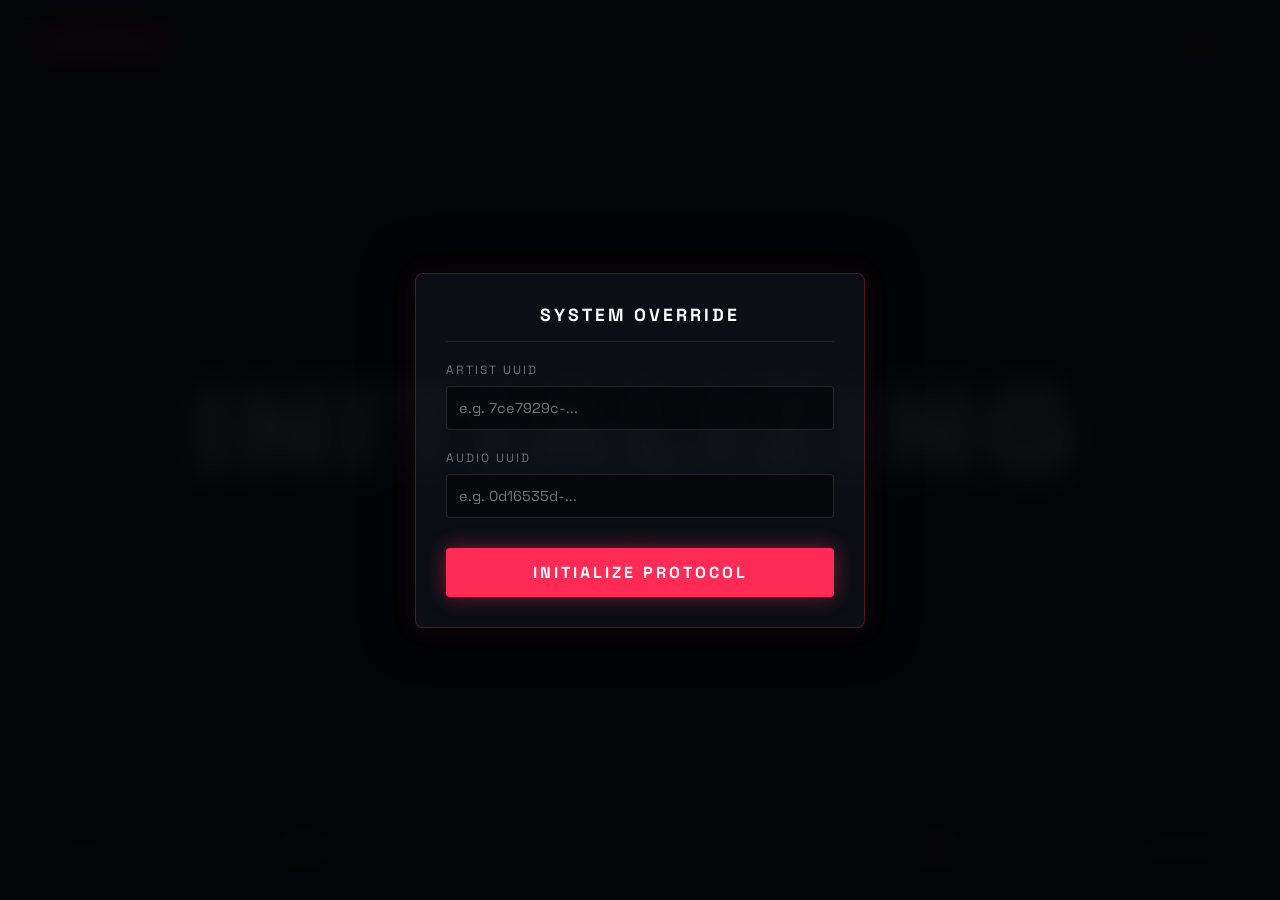
==== vttplayer.html @ cfd46536 "Initial commit" ====
<!DOCTYPE html>
<html lang="en">
<head>
  <meta charset="UTF-8" />
  <meta name="viewport" content="width=device-width, initial-scale=1.0, maximum-scale=1.0, user-scalable=no" />
  <title>SAMARITAN // RESONANCE PLAYER</title>
  <link rel="preconnect" href="https://fonts.googleapis.com">
  <link rel="preconnect" href="https://fonts.gstatic.com" crossorigin>
  <link href="https://fonts.googleapis.com/css2?family=Outfit:wght@200;400;700;900&family=Space+Grotesk:wght@300;500;700&display=swap" rel="stylesheet">
  <script src="config.js"></script>
  
  <style>
    :root {
      --samaritan-crimson: #ff2a55;
      --samaritan-glow: rgba(255, 42, 85, 0.45);
      --samaritan-deep-glow: rgba(255, 42, 85, 0.12);
      --zen-black: #040508;
      --zen-white: #f3f6fa;
      --muted-gray: rgba(255, 255, 255, 0.4);
      --hud-border: rgba(255, 255, 255, 0.08);
    }

    * {
      box-sizing: border-box;
      margin: 0;
      padding: 0;
      user-select: none;
      -webkit-user-select: none;
    }

    body, html {
      width: 100%;
      height: 100%;
      overflow: hidden;
      background: radial-gradient(circle at 50% 50%, #080d16 0%, #030407 100%);
      color: var(--zen-white);
      font-family: 'Outfit', sans-serif;
    }

    /* Ambient Canvas */
    #ambientCanvas {
      position: absolute;
      inset: 0;
      width: 100%;
      height: 100%;
      z-index: 1;
      pointer-events: none;
    }

    .vignette {
      position: absolute;
      inset: 0;
      background: radial-gradient(circle at center, transparent 30%, rgba(0, 0, 0, 0.8) 100%);
      pointer-events: none;
      z-index: 2;
    }

    /* Framing Brackets */
    .hud-frame {
      position: absolute;
      inset: 20px;
      pointer-events: none;
      border: 1px solid var(--hud-border);
      border-radius: 4px;
      z-index: 5;
      transition: opacity 1s cubic-bezier(0.16, 1, 0.3, 1);
    }

    .corner {
      position: absolute;
      width: 16px;
      height: 16px;
      border-color: var(--samaritan-crimson);
      border-style: solid;
      opacity: 0.85;
      filter: drop-shadow(0 0 6px var(--samaritan-glow));
    }
    .corner.tl { top: -1px; left: -1px; border-width: 2px 0 0 2px; }
    .corner.tr { top: -1px; right: -1px; border-width: 2px 2px 0 0; }
    .corner.bl { bottom: -1px; left: -1px; border-width: 0 0 2px 2px; }
    .corner.br { bottom: -1px; right: -1px; border-width: 0 2px 2px 0; }

    /* Header */
    .hud-header {
      position: absolute;
      top: 32px;
      left: 40px;
      right: 40px;
      display: flex;
      justify-content: space-between;
      align-items: center;
      font-family: 'Space Grotesk', monospace;
      font-size: 0.78rem;
      letter-spacing: 3px;
      color: var(--muted-gray);
      z-index: 6;
      transition: opacity 1s cubic-bezier(0.16, 1, 0.3, 1);
    }

    .system-badge {
      display: flex;
      align-items: center;
      gap: 12px;
      color: #fff;
    }

    .badge-pill {
      background: linear-gradient(135deg, var(--samaritan-crimson), #c40030);
      color: #fff;
      font-size: 0.65rem;
      font-weight: 700;
      padding: 4px 10px;
      border-radius: 12px;
      letter-spacing: 1.5px;
      box-shadow: 0 0 12px var(--samaritan-glow);
      text-transform: uppercase;
    }

    #remainingTime {
      color: var(--samaritan-crimson);
      font-weight: 700;
      text-shadow: 0 0 10px var(--samaritan-glow);
    }

    /* Central Hypnotic Word Display */
    .viewport-center {
      position: absolute;
      inset: 0;
      display: flex;
      flex-direction: column;
      align-items: center;
      justify-content: center;
      z-index: 4;
      pointer-events: none;
      padding: 0 5vw;
    }

    .samaritan-word {
      font-size: clamp(3.2rem, 9.5vw, 7.5rem);
      font-weight: 900;
      letter-spacing: 0.08em;
      text-transform: uppercase;
      line-height: 1;
      white-space: nowrap;
      text-shadow: 0 0 35px rgba(255, 255, 255, 0.3), 0 0 80px var(--samaritan-deep-glow);
      transition: transform 0.28s cubic-bezier(0.2, 0.8, 0.2, 1), filter 0.28s ease, opacity 0.2s ease;
      opacity: 1;
      filter: blur(0px);
      margin-bottom: 20px;
    }

    .samaritan-word.transitioning {
      opacity: 0.35;
      filter: blur(6px);
      transform: scale(0.97);
    }

    .samaritan-marker {
      width: 0;
      height: 0;
      border-left: 12px solid transparent;
      border-right: 12px solid transparent;
      border-bottom: 22px solid var(--samaritan-crimson);
      filter: drop-shadow(0 0 14px var(--samaritan-crimson));
      animation: hypnoticFloat 3.8s ease-in-out infinite alternate;
      transition: all 0.3s cubic-bezier(0.16, 1, 0.3, 1);
    }

    @keyframes hypnoticFloat {
      0% { transform: translateY(0px) scale(0.95); opacity: 0.75; }
      100% { transform: translateY(8px) scale(1.05); opacity: 1; filter: drop-shadow(0 0 24px rgba(255, 42, 85, 0.9)); }
    }

    /* Controls Dock */
    .hud-controls {
      position: absolute;
      bottom: 32px;
      left: 40px;
      right: 40px;
      display: flex;
      align-items: center;
      justify-content: space-between;
      gap: 20px;
      z-index: 20;
      font-family: 'Space Grotesk', monospace;
      transition: opacity 1s cubic-bezier(0.16, 1, 0.3, 1), transform 1s ease;
    }

    .autohide {
      opacity: 0.05 !important;
      transform: translateY(6px);
    }

    body:hover .autohide {
      opacity: 1 !important;
      transform: translateY(0);
    }

    .playback-group {
      display: flex;
      align-items: center;
      gap: 12px;
    }

    .hud-btn {
      background: rgba(255, 255, 255, 0.04);
      backdrop-filter: blur(12px);
      -webkit-backdrop-filter: blur(12px);
      border: 1px solid rgba(255, 255, 255, 0.12);
      color: var(--zen-white);
      padding: 10px 18px;
      font-family: 'Space Grotesk', monospace;
      font-size: 0.75rem;
      letter-spacing: 1.5px;
      border-radius: 30px;
      cursor: pointer;
      text-transform: uppercase;
      transition: all 0.3s cubic-bezier(0.16, 1, 0.3, 1);
      display: flex;
      align-items: center;
      justify-content: center;
      min-width: 44px;
    }

    .hud-btn:hover {
      background: var(--samaritan-crimson);
      border-color: var(--samaritan-crimson);
      box-shadow: 0 0 20px var(--samaritan-glow);
      color: #fff;
      transform: translateY(-2px);
    }

    .progress-container {
      flex: 1;
      max-width: 700px;
      display: flex;
      align-items: center;
      gap: 16px;
    }

    .progress-track-wrapper {
      flex: 1;
      display: flex;
      flex-direction: column;
      gap: 8px;
    }

    .progress-bar {
      width: 100%;
      height: 4px;
      background: rgba(255, 255, 255, 0.08);
      cursor: pointer;
      position: relative;
      border-radius: 4px;
    }

    .progress-filled {
      height: 100%;
      width: 0%;
      background: linear-gradient(90deg, #ff2a55, #ff6b8b);
      border-radius: 4px;
      box-shadow: 0 0 14px var(--samaritan-crimson);
    }

    .time-readout {
      display: flex;
      justify-content: space-between;
      font-size: 0.7rem;
      letter-spacing: 2px;
      color: var(--muted-gray);
    }

    /* Modal for ID entry */
    .selection-modal {
      position: absolute;
      inset: 0;
      background: rgba(4, 5, 8, 0.95);
      backdrop-filter: blur(15px);
      -webkit-backdrop-filter: blur(15px);
      z-index: 100;
      display: flex;
      align-items: center;
      justify-content: center;
      opacity: 0;
      pointer-events: none;
      transition: opacity 0.35s ease;
      font-family: 'Space Grotesk', monospace;
    }

    .selection-modal.open {
      opacity: 1;
      pointer-events: auto;
    }

    .modal-box {
      width: 90%;
      max-width: 450px;
      background: rgba(18, 22, 32, 0.6);
      border: 1px solid rgba(255, 42, 85, 0.3);
      box-shadow: 0 0 50px rgba(0, 0, 0, 0.9), 0 0 25px var(--samaritan-deep-glow);
      border-radius: 8px;
      display: flex;
      flex-direction: column;
      padding: 30px;
    }

    .modal-box h2 {
      font-size: 1.1rem;
      letter-spacing: 3px;
      color: #fff;
      margin-bottom: 20px;
      text-align: center;
      border-bottom: 1px solid var(--hud-border);
      padding-bottom: 15px;
    }

    .input-group {
      display: flex;
      flex-direction: column;
      gap: 8px;
      margin-bottom: 20px;
    }

    .input-group label {
      font-size: 0.75rem;
      color: var(--muted-gray);
      letter-spacing: 2px;
    }

    .modal-input {
      background: rgba(0, 0, 0, 0.5);
      border: 1px solid rgba(255, 255, 255, 0.12);
      border-radius: 4px;
      color: #f3f6fa;
      font-family: 'Space Grotesk', monospace;
      padding: 12px;
      font-size: 0.9rem;
      outline: none;
      transition: border-color 0.2s;
    }

    .modal-input:focus {
      border-color: var(--samaritan-crimson);
      box-shadow: 0 0 10px var(--samaritan-glow);
    }

    .btn-large {
      background: var(--samaritan-crimson);
      color: #fff;
      border: none;
      padding: 14px;
      font-size: 1rem;
      font-weight: 700;
      letter-spacing: 3px;
      border-radius: 4px;
      cursor: pointer;
      box-shadow: 0 0 20px var(--samaritan-glow);
      font-family: 'Space Grotesk', monospace;
      text-transform: uppercase;
      margin-top: 10px;
    }

    .btn-large:active {
      transform: scale(0.98);
    }

    /* Small/Landscape Adjustments */
    @media (max-height: 520px) {
      .hud-frame { inset: 8px; }
      .hud-header { top: 14px; left: 20px; right: 20px; font-size: 0.68rem; }
      .hud-controls { bottom: 14px; left: 20px; right: 20px; gap: 12px; }
      .samaritan-word { font-size: clamp(2.2rem, 8vw, 3.8rem); margin-bottom: 10px; }
      .samaritan-marker { border-left-width: 8px; border-right-width: 8px; border-bottom-width: 14px; }
      .hud-btn { padding: 8px 12px; font-size: 0.68rem; }
    }
  </style>
</head>
<body>

  <canvas id="ambientCanvas"></canvas>
  <div class="vignette"></div>

  <!-- HUD Framing -->
  <div class="hud-frame" id="hudFrame">
    <div class="corner tl"></div>
    <div class="corner tr"></div>
    <div class="corner bl"></div>
    <div class="corner br"></div>
  </div>

  <!-- Telemetry Header -->
  <div class="hud-header" id="hudHeader">
    <div class="system-badge">
      <span class="badge-pill" id="trackTitle">AWAITING DATA...</span>
    </div>
    <div id="remainingTime">-00:00.0</div>
  </div>

  <!-- Hypnotic Center Display -->
  <div class="viewport-center">
    <div class="samaritan-word" id="wordDisplay">INITIALIZING</div>
    <div class="samaritan-marker" id="marker"></div>
  </div>

  <!-- Glass Controls Dock -->
  <div class="hud-controls" id="hudControls">
    <div class="playback-group">
      <button class="hud-btn" id="playBtn">▶ PLAY</button>
    </div>

    <div class="progress-container">
      <button class="hud-btn" id="rwBtn">⏪ 10S</button>
      
      <div class="progress-track-wrapper">
        <div class="progress-bar" id="progressBar">
          <div class="progress-filled" id="progressFilled"></div>
        </div>
        <div class="time-readout">
          <span id="currentTime">00:00.0</span>
          <span id="threatStatus" style="color:var(--samaritan-crimson);">FLOW STATE: LOCKED</span>
          <span id="totalTime">00:00.0</span>
        </div>
      </div>

      <button class="hud-btn" id="ffBtn">10S ⏩</button>
    </div>

    <div class="playback-group">
      <button class="hud-btn" id="fsBtn">FULLSCREEN</button>
    </div>
  </div>

  <!-- Selection Modal (Fallback if URL params are missing) -->
  <div class="selection-modal" id="selectionModal">
    <div class="modal-box">
      <h2>SYSTEM OVERRIDE</h2>
      <div class="input-group">
        <label>ARTIST UUID</label>
        <input type="text" class="modal-input" id="inputArtist" placeholder="e.g. 7ce7929c-...">
      </div>
      <div class="input-group">
        <label>AUDIO UUID</label>
        <input type="text" class="modal-input" id="inputUuid" placeholder="e.g. 0d16535d-...">
      </div>
      <button class="btn-large" id="loadDataBtn">INITIALIZE PROTOCOL</button>
    </div>
  </div>

  <audio id="audioSource" preload="metadata" crossorigin="anonymous"></audio>

  <script>
    // DOM References
    const audio = document.getElementById('audioSource');
    const wordDisplay = document.getElementById('wordDisplay');
    const marker = document.getElementById('marker');
    const playBtn = document.getElementById('playBtn');
    const rwBtn = document.getElementById('rwBtn');
    const ffBtn = document.getElementById('ffBtn');
    const fsBtn = document.getElementById('fsBtn');
    const progressBar = document.getElementById('progressBar');
    const progressFilled = document.getElementById('progressFilled');
    const currentTimeDisp = document.getElementById('currentTime');
    const totalTimeDisp = document.getElementById('totalTime');
    const remainingTimeDisp = document.getElementById('remainingTime');
    const trackTitleDisp = document.getElementById('trackTitle');
    const canvas = document.getElementById('ambientCanvas');
    const ctx = canvas.getContext('2d');
    
    // Auto-hide References
    const hudFrame = document.getElementById('hudFrame');
    const hudHeader = document.getElementById('hudHeader');
    const hudControls = document.getElementById('hudControls');
    
    // Modal References
    const selectionModal = document.getElementById('selectionModal');
    const inputArtist = document.getElementById('inputArtist');
    const inputUuid = document.getElementById('inputUuid');
    const loadDataBtn = document.getElementById('loadDataBtn');

    let audioCtx = null;
    let analyser = null;
    let sourceNode = null;
    let lastRenderedIndex = -1;
    let idleTimer = null;
    let transcript = [];

    // ==========================================
    // DATA FETCHING & INITIALIZATION
    // ==========================================
    
    // Params end up in URLs: only real UUIDs are accepted (anything else opens the picker).
    const UUID_RE = /^[0-9a-f]{8}(-[0-9a-f]{4}){3}-[0-9a-f]{12}$/i;
    const urlParams = new URLSearchParams(window.location.search);
    const uuidParam = urlParams.get('uuid') || urlParams.get('id');
    const artistParam = urlParams.get('artist') || urlParams.get('aid');

    if (!uuidParam || !UUID_RE.test(uuidParam) || (artistParam && !UUID_RE.test(artistParam))) {
      selectionModal.classList.add('open');
    } else {
      initializePlayer(artistParam && artistParam.toLowerCase(), uuidParam.toLowerCase());
    }

    loadDataBtn.addEventListener('click', () => {
      const aId = inputArtist.value.trim();
      const uId = inputUuid.value.trim();
      if (aId && uId) {
        window.location.href = `?uuid=${uId}&artist=${aId}`;
      }
    });

    async function fetchRecord(artist, uuid) {
      // full record: hetaira-db/<artist>/records/<uuid>.json
      if (artist && uuid) {
        try {
          const res = await fetch(window.resolveDbUrl(`${artist}/records/${uuid}.json`, { fresh: true }));
          if (res.ok) return await res.json();
        } catch (e) {}
      }
      // no artist in the link: find the record in the public index
      try {
        const res = await fetch(window.resolveDbUrl('summary-all.json', { fresh: true }));
        if (res.ok) return (await res.json()).find(i => i.uuid === uuid || i.id === uuid) || null;
      } catch (e) {}
      return null;
    }

    async function initializePlayer(artist, uuid) {
      try {
        const item = await fetchRecord(artist, uuid);
        const resolvedArtist = item?.artistUuid || artist;

        trackTitleDisp.textContent = item?.title || "VISUALIZER PROTOCOL";

        // Audio: hetaira-c1, then c2, then c3 (same layout). crossOrigin is required: the analyser below
        // would otherwise receive silence from cross-origin media and mute the sound.
        const audioFile = (typeof item?.file === 'string' && item.file) || `${resolvedArtist}/audio/${uuid}.mp3`;
        const audioUrls = window.assetUrls(audioFile, 'audio');
        let mirror = 0;
        audio.crossOrigin = 'anonymous';
        audio.addEventListener('error', () => {
          if (mirror + 1 < audioUrls.length) {                 // try the next repo, keep the position
            const t = audio.currentTime, wasPlaying = !audio.paused;
            audio.src = audioUrls[++mirror];
            audio.currentTime = t;
            if (wasPlaying) audio.play().catch(() => {});
          } else {
            transitionWord("AUDIO ERROR");
          }
        });

        // Subtitles: the record's `vtt` path (hetaira-vtt/<artist>/vtt/<uuid>.vtt); a flag/empty value falls back to that convention
        const vttPath = (typeof item?.vtt === 'string' && item.vtt) ? item.vtt : `${resolvedArtist}/vtt/${uuid}.vtt`;
        try {
          const response = await fetch(window.resolveVttUrl(vttPath));
          if (!response.ok) throw new Error(`HTTP ${response.status}`);
          transcript = parseVttToTimedWords(await response.text());
          transitionWord(transcript.length ? "STANDBY" : "NO CUES");
        } catch (error) {
          console.error("Error loading VTT:", error);
          transcript = [];
          transitionWord("VTT ERROR");
        }

        // Initialize audio regardless of VTT success
        if (audioUrls.length) audio.src = audioUrls[0];
        else transitionWord("AUDIO ERROR");

      } catch (error) {
        console.error("Error initializing player:", error);
        transitionWord("SYSTEM FAILURE");
      }
    }


    // ==========================================
    // VTT PARSING ENGINE
    // ==========================================
    
    function timeToSeconds(timeStr) {
      const parts = timeStr.split(/[:.,]/);
      let hours = 0, mins = 0, secs = 0, ms = 0;
      if (parts.length === 4) {
        hours = parseInt(parts[0], 10);
        mins = parseInt(parts[1], 10);
        secs = parseInt(parts[2], 10);
        ms = parseInt(parts[3], 10);
      } else if (parts.length === 3) {
        mins = parseInt(parts[0], 10);
        secs = parseInt(parts[1], 10);
        ms = parseInt(parts[2], 10);
      }
      return hours * 3600 + mins * 60 + secs + (ms / 1000);
    }

    function parseVttToTimedWords(vttText) {
      const lines = vttText.split(/\r?\n/);
      const results = [];
      const cueTimeRegex = /(?:(\d{2}):)?(\d{2}):(\d{2})[.,](\d{3})\s*-->\s*(?:(\d{2}):)?(\d{2}):(\d{2})[.,](\d{3})/;

      for (let i = 0; i < lines.length; i++) {
        const match = lines[i].match(cueTimeRegex);
        if (match) {
          const startHours = parseInt(match[1] || "0", 10);
          const startMinutes = parseInt(match[2], 10);
          const startSeconds = parseInt(match[3], 10);
          const startMillis = parseInt(match[4], 10);
          const cueStartTime = startHours * 3600 + startMinutes * 60 + startSeconds + (startMillis / 1000);

          const endHours = parseInt(match[5] || "0", 10);
          const endMinutes = parseInt(match[6], 10);
          const endSeconds = parseInt(match[7], 10);
          const endMillis = parseInt(match[8], 10);
          const cueEndTime = endHours * 3600 + endMinutes * 60 + endSeconds + (endMillis / 1000);

          let j = i + 1;
          let currentWordTime = cueStartTime; 
          let cueWords = [];

          while (j < lines.length && lines[j].trim() !== '') {
            const chunks = lines[j].trim().split(/\s+/);

            for (let chunk of chunks) {
              if (!chunk) continue;

              const tagMatch = chunk.match(/<((?:\d{2}:)?\d{2}:\d{2}[.,]\d{3})>/);
              if (tagMatch) currentWordTime = timeToSeconds(tagMatch[1]);
              
              let cleanWord = chunk.replace(/<[^>]+>/g, '').replace(/[.,?!"]/g, '');
              if (cleanWord) cueWords.push({ word: cleanWord.toUpperCase(), time: currentWordTime });
            }
            j++;
          }

          if (cueWords.length > 1) {
            const allSameTime = cueWords.every(cw => cw.time === cueWords[0].time);
            if (allSameTime) {
              const duration = cueEndTime - cueStartTime;
              const step = Math.max(duration / cueWords.length, 0.1); 
              cueWords.forEach((cw, index) => {
                cw.time = Number((cueStartTime + (step * index)).toFixed(3));
              });
            }
          }
          results.push(...cueWords);
        }
      }
      return results;
    }

    // ==========================================
    // AUDIO & VISUAL LOGIC
    // ==========================================

    function setupAudioNodes() {
      if (audioCtx) return;
      try {
        audioCtx = new (window.AudioContext || window.webkitAudioContext)();
        analyser = audioCtx.createAnalyser();
        analyser.fftSize = 256;
        analyser.smoothingTimeConstant = 0.88;
        sourceNode = audioCtx.createMediaElementSource(audio);
        sourceNode.connect(analyser);
        analyser.connect(audioCtx.destination);
      } catch (e) {
        console.warn("AudioContext setup failed:", e);
      }
    }

    let ripplePhase = 0;
    function drawHypnoticField() {
      requestAnimationFrame(drawHypnoticField);
      const w = canvas.width = window.innerWidth;
      const h = canvas.height = window.innerHeight;
      ctx.clearRect(0, 0, w, h);

      let energy = 0.15;
      if (analyser) {
        const buffer = new Uint8Array(analyser.frequencyBinCount);
        analyser.getByteFrequencyData(buffer);
        let sum = 0;
        for (let i = 0; i < buffer.length; i++) sum += buffer[i];
        energy = Math.max(0.12, (sum / buffer.length) / 95);
      }

      ripplePhase += 0.012 + (energy * 0.01);
      const centerX = w / 2;
      const centerY = h / 2;

      for (let r = 1; r <= 7; r++) {
        const radius = (r * 65 + Math.sin(ripplePhase + r * 0.8) * 25) * (0.8 + energy * 0.4);
        const alpha = Math.max(0.02, (1 - (r / 7)) * 0.22 * energy);
        ctx.beginPath();
        ctx.arc(centerX, centerY, radius, 0, Math.PI * 2);
        ctx.strokeStyle = `rgba(255, 42, 85, ${alpha})`;
        ctx.lineWidth = 1.2;
        ctx.stroke();
      }

      for (let layer = 0; layer < 2; layer++) {
        const offset = layer * 1.5;
        ctx.beginPath();
        ctx.moveTo(0, h * 0.65);
        for (let x = 0; x <= w; x += 15) {
          const y = (h * 0.65) + 
                    Math.sin(x * 0.003 + ripplePhase + offset) * (20 * energy) +
                    Math.cos(x * 0.007 - ripplePhase * 0.5) * (15 * energy);
          ctx.lineTo(x, y);
        }
        ctx.strokeStyle = layer === 0 ? `rgba(255, 42, 85, ${0.1 + energy * 0.18})` : `rgba(255, 255, 255, 0.05)`;
        ctx.lineWidth = layer === 0 ? 2 : 1;
        ctx.stroke();
      }
    }
    drawHypnoticField();

    function transitionWord(word) {
      wordDisplay.classList.add('transitioning');
      marker.style.transform = 'translateY(16px) scale(1.1)';
      setTimeout(() => {
        wordDisplay.textContent = word;
        wordDisplay.classList.remove('transitioning');
        marker.style.transform = 'translateY(8px) scale(1)';
      }, 160);
    }

    async function togglePlay() {
      if (!audio.src) return;
      setupAudioNodes();
      if (audioCtx && audioCtx.state === 'suspended') {
        try { await audioCtx.resume(); } catch (e) {}
      }

      if (audio.paused) {
        try {
          await audio.play();
          playBtn.textContent = "❚❚ PAUSE";
        } catch (e) {
          console.warn("Audio play blocked or failed:", e);
        }
      } else {
        audio.pause();
        playBtn.textContent = "▶ PLAY";
      }
    }
    
    playBtn.addEventListener('click', togglePlay);

    audio.addEventListener('loadedmetadata', () => {
      totalTimeDisp.textContent = formatTime(audio.duration);
      updateRemainingTime(0, audio.duration);
    });

    audio.addEventListener('error', () => {
      console.warn("Audio failed to load:", audio.src);
      playBtn.textContent = "FEED ERROR";
      transitionWord("AUDIO ERROR");
    });

    audio.addEventListener('timeupdate', () => {
      const cur = audio.currentTime;
      const total = audio.duration || 1;

      progressFilled.style.width = `${(cur / total) * 100}%`;
      currentTimeDisp.textContent = formatTime(cur);
      updateRemainingTime(cur, total);

      let activeIndex = -1;
      for (let i = 0; i < transcript.length; i++) {
        if (cur >= transcript[i].time) {
          activeIndex = i;
        } else {
          break;
        }
      }

      if (activeIndex !== -1 && activeIndex !== lastRenderedIndex) {
        transitionWord(transcript[activeIndex].word);
        lastRenderedIndex = activeIndex;
      }
    });

    audio.addEventListener('ended', () => {
      playBtn.textContent = "▶ PLAY";
      lastRenderedIndex = -1;
    });

    function formatTime(secs) {
      if (isNaN(secs) || !isFinite(secs)) return "00:00.0";
      const m = Math.floor(secs / 60);
      const s = Math.floor(secs % 60);
      const ms = Math.floor((secs % 1) * 10);
      return `${String(m).padStart(2, '0')}:${String(s).padStart(2, '0')}.${ms}`;
    }

    function updateRemainingTime(current, total) {
      if (isNaN(total) || !isFinite(total)) return;
      const remaining = Math.max(0, total - current);
      const m = Math.floor(remaining / 60);
      const s = Math.floor(remaining % 60);
      remainingTimeDisp.textContent = `-${String(m).padStart(2, '0')}:${String(s).padStart(2, '0')}`;
    }

    progressBar.addEventListener('click', (e) => {
      if (!audio.duration) return;
      const rect = progressBar.getBoundingClientRect();
      audio.currentTime = ((e.clientX - rect.left) / rect.width) * audio.duration;
      lastRenderedIndex = -1;
    });

    rwBtn.addEventListener('click', () => {
      if (audio.duration) audio.currentTime = Math.max(0, audio.currentTime - 10);
      lastRenderedIndex = -1;
    });
    
    ffBtn.addEventListener('click', () => {
      if (audio.duration) audio.currentTime = Math.min(audio.duration, audio.currentTime + 10);
      lastRenderedIndex = -1;
    });

    fsBtn.addEventListener('click', () => {
      if (!document.fullscreenElement) document.documentElement.requestFullscreen().catch(() => {});
      else if (document.exitFullscreen) document.exitFullscreen();
    });

    function resetIdleTimer() {
      hudControls.classList.remove('autohide');
      hudHeader.classList.remove('autohide');
      hudFrame.classList.remove('autohide');
      clearTimeout(idleTimer);
      idleTimer = setTimeout(() => {
        if (!audio.paused) {
          hudControls.classList.add('autohide');
          hudHeader.classList.add('autohide');
          hudFrame.classList.add('autohide');
        }
      }, 3500);
    }
    window.addEventListener('mousemove', resetIdleTimer);
    window.addEventListener('touchstart', resetIdleTimer);
  </script>
</body>
</html>
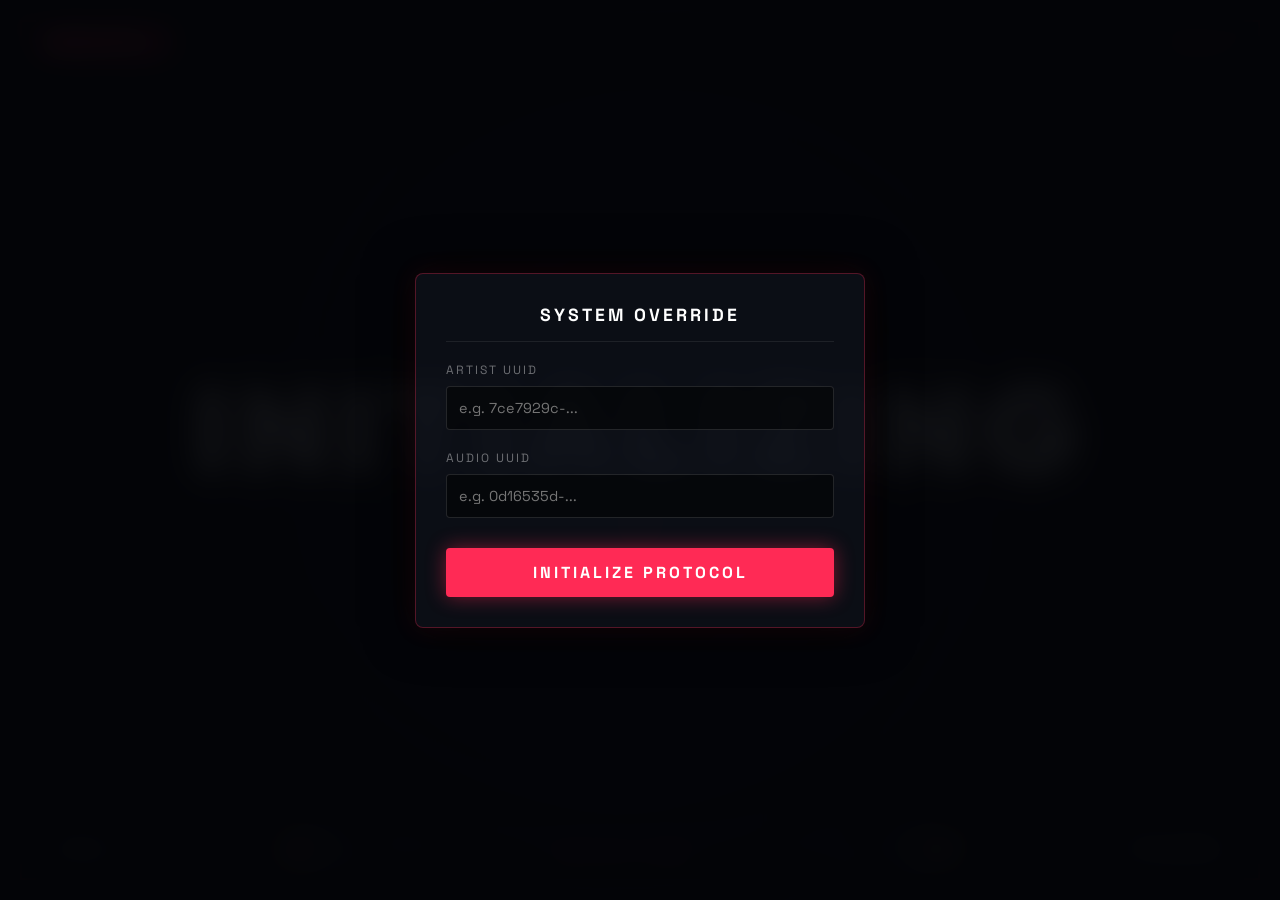
==== commit 981d0977: "some update." ====
--- a/vttplayer.html
+++ b/vttplayer.html
@@ -363,6 +363,15 @@
     .btn-large:active {
       transform: scale(0.98);
     }
+
+
+    /* Fullscreen: hide the player controls */
+    body.is-fullscreen .hud-controls {
+      opacity: 0 !important;
+      visibility: hidden;
+      pointer-events: none;
+    }
+    body.is-fullscreen { cursor: none; }
 
     /* Small/Landscape Adjustments */
     @media (max-height: 520px) {
@@ -667,6 +676,7 @@
     }
 
     let ripplePhase = 0;
+    let spiralAngle = 0;
     function drawHypnoticField() {
       requestAnimationFrame(drawHypnoticField);
       const w = canvas.width = window.innerWidth;
@@ -685,6 +695,34 @@
       ripplePhase += 0.012 + (energy * 0.01);
       const centerX = w / 2;
       const centerY = h / 2;
+
+      // Soft rotating spiral behind the word
+      spiralAngle += 0.007 + (energy * 0.006);
+      const maxR = Math.hypot(w, h) / 2;
+      const turns = 4.5;
+      const arms = 4;
+      ctx.save();
+      ctx.translate(centerX, centerY);
+      ctx.lineCap = 'round';
+      for (let arm = 0; arm < arms; arm++) {
+        const armOffset = (arm / arms) * Math.PI * 2;
+        ctx.beginPath();
+        for (let t = 0; t <= 1.0001; t += 0.004) {
+          const theta = t * turns * Math.PI * 2;
+          const rad = t * maxR;
+          const a = theta + armOffset - spiralAngle;
+          const px = Math.cos(a) * rad;
+          const py = Math.sin(a) * rad;
+          if (t === 0) ctx.moveTo(px, py); else ctx.lineTo(px, py);
+        }
+        ctx.strokeStyle = `rgba(255, 255, 255, ${0.05 + energy * 0.04})`;
+        ctx.lineWidth = 22;
+        ctx.stroke();
+        ctx.strokeStyle = `rgba(255, 120, 150, ${0.07 + energy * 0.05})`;
+        ctx.lineWidth = 3;
+        ctx.stroke();
+      }
+      ctx.restore();
 
       for (let r = 1; r <= 7; r++) {
         const radius = (r * 65 + Math.sin(ripplePhase + r * 0.8) * 25) * (0.8 + energy * 0.4);
@@ -822,6 +860,19 @@
       else if (document.exitFullscreen) document.exitFullscreen();
     });
 
+    function syncFullscreenState() {
+      const fs = !!(document.fullscreenElement || document.webkitFullscreenElement);
+      document.body.classList.toggle('is-fullscreen', fs);
+      fsBtn.textContent = fs ? 'EXIT FULLSCREEN' : 'FULLSCREEN';
+    }
+    document.addEventListener('fullscreenchange', syncFullscreenState);
+    document.addEventListener('webkitfullscreenchange', syncFullscreenState);
+
+    // With the controls hidden in fullscreen, tap/click anywhere to play/pause (Esc exits fullscreen)
+    document.addEventListener('click', (e) => {
+      if (document.body.classList.contains('is-fullscreen') && !e.target.closest('.selection-modal')) togglePlay();
+    });
+
     function resetIdleTimer() {
       hudControls.classList.remove('autohide');
       hudHeader.classList.remove('autohide');
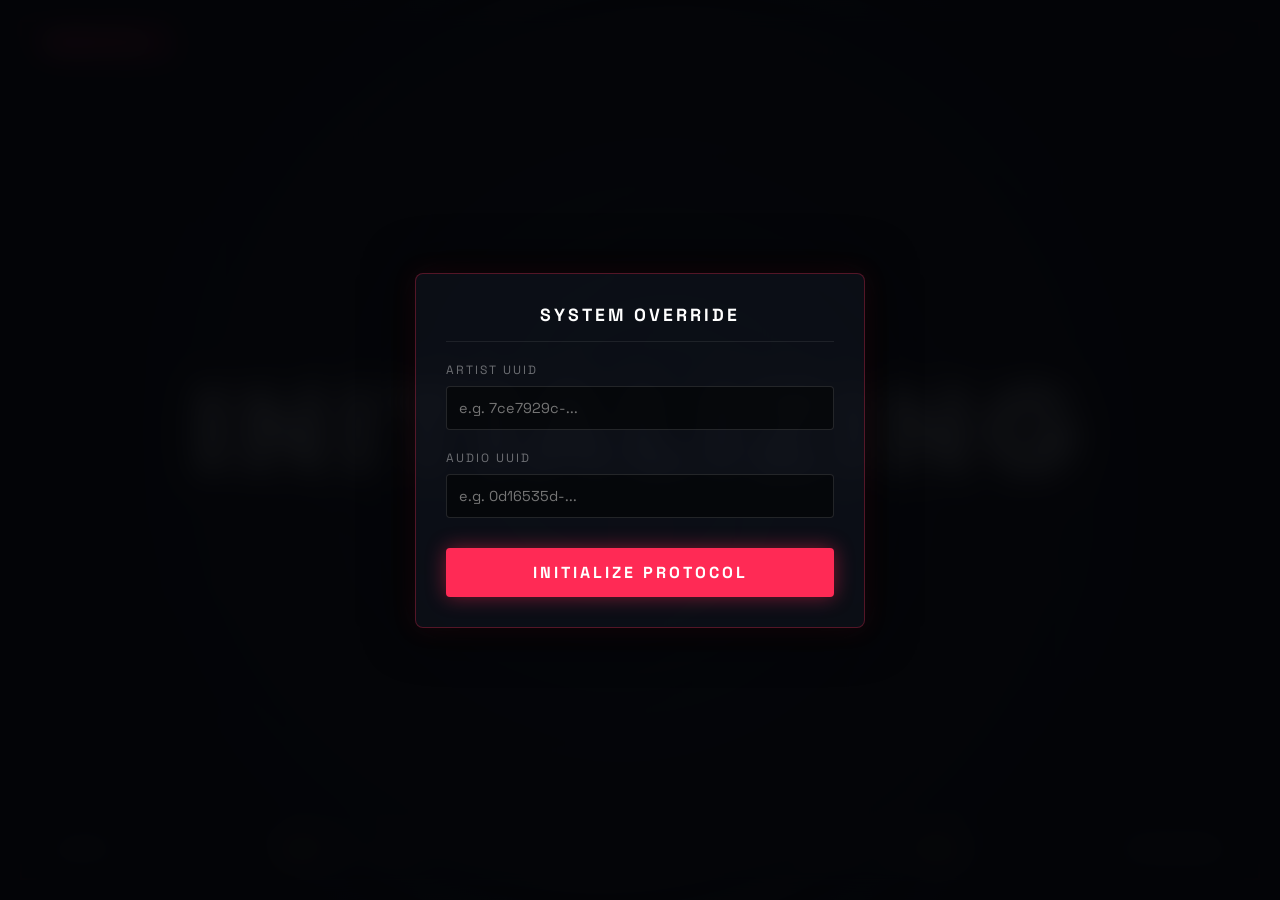
==== commit 15d8dc1f: "some update." ====
--- a/vttplayer.html
+++ b/vttplayer.html
@@ -1,893 +1,1068 @@
-<!DOCTYPE html>
+<!doctype html>
 <html lang="en">
-<head>
-  <meta charset="UTF-8" />
-  <meta name="viewport" content="width=device-width, initial-scale=1.0, maximum-scale=1.0, user-scalable=no" />
-  <title>SAMARITAN // RESONANCE PLAYER</title>
-  <link rel="preconnect" href="https://fonts.googleapis.com">
-  <link rel="preconnect" href="https://fonts.gstatic.com" crossorigin>
-  <link href="https://fonts.googleapis.com/css2?family=Outfit:wght@200;400;700;900&family=Space+Grotesk:wght@300;500;700&display=swap" rel="stylesheet">
-  <script src="config.js"></script>
-  
-  <style>
-    :root {
-      --samaritan-crimson: #ff2a55;
-      --samaritan-glow: rgba(255, 42, 85, 0.45);
-      --samaritan-deep-glow: rgba(255, 42, 85, 0.12);
-      --zen-black: #040508;
-      --zen-white: #f3f6fa;
-      --muted-gray: rgba(255, 255, 255, 0.4);
-      --hud-border: rgba(255, 255, 255, 0.08);
-    }
-
-    * {
-      box-sizing: border-box;
-      margin: 0;
-      padding: 0;
-      user-select: none;
-      -webkit-user-select: none;
-    }
-
-    body, html {
-      width: 100%;
-      height: 100%;
-      overflow: hidden;
-      background: radial-gradient(circle at 50% 50%, #080d16 0%, #030407 100%);
-      color: var(--zen-white);
-      font-family: 'Outfit', sans-serif;
-    }
-
-    /* Ambient Canvas */
-    #ambientCanvas {
-      position: absolute;
-      inset: 0;
-      width: 100%;
-      height: 100%;
-      z-index: 1;
-      pointer-events: none;
-    }
-
-    .vignette {
-      position: absolute;
-      inset: 0;
-      background: radial-gradient(circle at center, transparent 30%, rgba(0, 0, 0, 0.8) 100%);
-      pointer-events: none;
-      z-index: 2;
-    }
-
-    /* Framing Brackets */
-    .hud-frame {
-      position: absolute;
-      inset: 20px;
-      pointer-events: none;
-      border: 1px solid var(--hud-border);
-      border-radius: 4px;
-      z-index: 5;
-      transition: opacity 1s cubic-bezier(0.16, 1, 0.3, 1);
-    }
-
-    .corner {
-      position: absolute;
-      width: 16px;
-      height: 16px;
-      border-color: var(--samaritan-crimson);
-      border-style: solid;
-      opacity: 0.85;
-      filter: drop-shadow(0 0 6px var(--samaritan-glow));
-    }
-    .corner.tl { top: -1px; left: -1px; border-width: 2px 0 0 2px; }
-    .corner.tr { top: -1px; right: -1px; border-width: 2px 2px 0 0; }
-    .corner.bl { bottom: -1px; left: -1px; border-width: 0 0 2px 2px; }
-    .corner.br { bottom: -1px; right: -1px; border-width: 0 2px 2px 0; }
-
-    /* Header */
-    .hud-header {
-      position: absolute;
-      top: 32px;
-      left: 40px;
-      right: 40px;
-      display: flex;
-      justify-content: space-between;
-      align-items: center;
-      font-family: 'Space Grotesk', monospace;
-      font-size: 0.78rem;
-      letter-spacing: 3px;
-      color: var(--muted-gray);
-      z-index: 6;
-      transition: opacity 1s cubic-bezier(0.16, 1, 0.3, 1);
-    }
-
-    .system-badge {
-      display: flex;
-      align-items: center;
-      gap: 12px;
-      color: #fff;
-    }
-
-    .badge-pill {
-      background: linear-gradient(135deg, var(--samaritan-crimson), #c40030);
-      color: #fff;
-      font-size: 0.65rem;
-      font-weight: 700;
-      padding: 4px 10px;
-      border-radius: 12px;
-      letter-spacing: 1.5px;
-      box-shadow: 0 0 12px var(--samaritan-glow);
-      text-transform: uppercase;
-    }
-
-    #remainingTime {
-      color: var(--samaritan-crimson);
-      font-weight: 700;
-      text-shadow: 0 0 10px var(--samaritan-glow);
-    }
-
-    /* Central Hypnotic Word Display */
-    .viewport-center {
-      position: absolute;
-      inset: 0;
-      display: flex;
-      flex-direction: column;
-      align-items: center;
-      justify-content: center;
-      z-index: 4;
-      pointer-events: none;
-      padding: 0 5vw;
-    }
-
-    .samaritan-word {
-      font-size: clamp(3.2rem, 9.5vw, 7.5rem);
-      font-weight: 900;
-      letter-spacing: 0.08em;
-      text-transform: uppercase;
-      line-height: 1;
-      white-space: nowrap;
-      text-shadow: 0 0 35px rgba(255, 255, 255, 0.3), 0 0 80px var(--samaritan-deep-glow);
-      transition: transform 0.28s cubic-bezier(0.2, 0.8, 0.2, 1), filter 0.28s ease, opacity 0.2s ease;
-      opacity: 1;
-      filter: blur(0px);
-      margin-bottom: 20px;
-    }
-
-    .samaritan-word.transitioning {
-      opacity: 0.35;
-      filter: blur(6px);
-      transform: scale(0.97);
-    }
-
-    .samaritan-marker {
-      width: 0;
-      height: 0;
-      border-left: 12px solid transparent;
-      border-right: 12px solid transparent;
-      border-bottom: 22px solid var(--samaritan-crimson);
-      filter: drop-shadow(0 0 14px var(--samaritan-crimson));
-      animation: hypnoticFloat 3.8s ease-in-out infinite alternate;
-      transition: all 0.3s cubic-bezier(0.16, 1, 0.3, 1);
-    }
-
-    @keyframes hypnoticFloat {
-      0% { transform: translateY(0px) scale(0.95); opacity: 0.75; }
-      100% { transform: translateY(8px) scale(1.05); opacity: 1; filter: drop-shadow(0 0 24px rgba(255, 42, 85, 0.9)); }
-    }
-
-    /* Controls Dock */
-    .hud-controls {
-      position: absolute;
-      bottom: 32px;
-      left: 40px;
-      right: 40px;
-      display: flex;
-      align-items: center;
-      justify-content: space-between;
-      gap: 20px;
-      z-index: 20;
-      font-family: 'Space Grotesk', monospace;
-      transition: opacity 1s cubic-bezier(0.16, 1, 0.3, 1), transform 1s ease;
-    }
-
-    .autohide {
-      opacity: 0.05 !important;
-      transform: translateY(6px);
-    }
-
-    body:hover .autohide {
-      opacity: 1 !important;
-      transform: translateY(0);
-    }
-
-    .playback-group {
-      display: flex;
-      align-items: center;
-      gap: 12px;
-    }
-
-    .hud-btn {
-      background: rgba(255, 255, 255, 0.04);
-      backdrop-filter: blur(12px);
-      -webkit-backdrop-filter: blur(12px);
-      border: 1px solid rgba(255, 255, 255, 0.12);
-      color: var(--zen-white);
-      padding: 10px 18px;
-      font-family: 'Space Grotesk', monospace;
-      font-size: 0.75rem;
-      letter-spacing: 1.5px;
-      border-radius: 30px;
-      cursor: pointer;
-      text-transform: uppercase;
-      transition: all 0.3s cubic-bezier(0.16, 1, 0.3, 1);
-      display: flex;
-      align-items: center;
-      justify-content: center;
-      min-width: 44px;
-    }
-
-    .hud-btn:hover {
-      background: var(--samaritan-crimson);
-      border-color: var(--samaritan-crimson);
-      box-shadow: 0 0 20px var(--samaritan-glow);
-      color: #fff;
-      transform: translateY(-2px);
-    }
-
-    .progress-container {
-      flex: 1;
-      max-width: 700px;
-      display: flex;
-      align-items: center;
-      gap: 16px;
-    }
-
-    .progress-track-wrapper {
-      flex: 1;
-      display: flex;
-      flex-direction: column;
-      gap: 8px;
-    }
-
-    .progress-bar {
-      width: 100%;
-      height: 4px;
-      background: rgba(255, 255, 255, 0.08);
-      cursor: pointer;
-      position: relative;
-      border-radius: 4px;
-    }
-
-    .progress-filled {
-      height: 100%;
-      width: 0%;
-      background: linear-gradient(90deg, #ff2a55, #ff6b8b);
-      border-radius: 4px;
-      box-shadow: 0 0 14px var(--samaritan-crimson);
-    }
-
-    .time-readout {
-      display: flex;
-      justify-content: space-between;
-      font-size: 0.7rem;
-      letter-spacing: 2px;
-      color: var(--muted-gray);
-    }
-
-    /* Modal for ID entry */
-    .selection-modal {
-      position: absolute;
-      inset: 0;
-      background: rgba(4, 5, 8, 0.95);
-      backdrop-filter: blur(15px);
-      -webkit-backdrop-filter: blur(15px);
-      z-index: 100;
-      display: flex;
-      align-items: center;
-      justify-content: center;
-      opacity: 0;
-      pointer-events: none;
-      transition: opacity 0.35s ease;
-      font-family: 'Space Grotesk', monospace;
-    }
-
-    .selection-modal.open {
-      opacity: 1;
-      pointer-events: auto;
-    }
-
-    .modal-box {
-      width: 90%;
-      max-width: 450px;
-      background: rgba(18, 22, 32, 0.6);
-      border: 1px solid rgba(255, 42, 85, 0.3);
-      box-shadow: 0 0 50px rgba(0, 0, 0, 0.9), 0 0 25px var(--samaritan-deep-glow);
-      border-radius: 8px;
-      display: flex;
-      flex-direction: column;
-      padding: 30px;
-    }
-
-    .modal-box h2 {
-      font-size: 1.1rem;
-      letter-spacing: 3px;
-      color: #fff;
-      margin-bottom: 20px;
-      text-align: center;
-      border-bottom: 1px solid var(--hud-border);
-      padding-bottom: 15px;
-    }
-
-    .input-group {
-      display: flex;
-      flex-direction: column;
-      gap: 8px;
-      margin-bottom: 20px;
-    }
-
-    .input-group label {
-      font-size: 0.75rem;
-      color: var(--muted-gray);
-      letter-spacing: 2px;
-    }
-
-    .modal-input {
-      background: rgba(0, 0, 0, 0.5);
-      border: 1px solid rgba(255, 255, 255, 0.12);
-      border-radius: 4px;
-      color: #f3f6fa;
-      font-family: 'Space Grotesk', monospace;
-      padding: 12px;
-      font-size: 0.9rem;
-      outline: none;
-      transition: border-color 0.2s;
-    }
-
-    .modal-input:focus {
-      border-color: var(--samaritan-crimson);
-      box-shadow: 0 0 10px var(--samaritan-glow);
-    }
-
-    .btn-large {
-      background: var(--samaritan-crimson);
-      color: #fff;
-      border: none;
-      padding: 14px;
-      font-size: 1rem;
-      font-weight: 700;
-      letter-spacing: 3px;
-      border-radius: 4px;
-      cursor: pointer;
-      box-shadow: 0 0 20px var(--samaritan-glow);
-      font-family: 'Space Grotesk', monospace;
-      text-transform: uppercase;
-      margin-top: 10px;
-    }
-
-    .btn-large:active {
-      transform: scale(0.98);
-    }
-
-
-    /* Fullscreen: hide the player controls */
-    body.is-fullscreen .hud-controls {
-      opacity: 0 !important;
-      visibility: hidden;
-      pointer-events: none;
-    }
-    body.is-fullscreen { cursor: none; }
-
-    /* Small/Landscape Adjustments */
-    @media (max-height: 520px) {
-      .hud-frame { inset: 8px; }
-      .hud-header { top: 14px; left: 20px; right: 20px; font-size: 0.68rem; }
-      .hud-controls { bottom: 14px; left: 20px; right: 20px; gap: 12px; }
-      .samaritan-word { font-size: clamp(2.2rem, 8vw, 3.8rem); margin-bottom: 10px; }
-      .samaritan-marker { border-left-width: 8px; border-right-width: 8px; border-bottom-width: 14px; }
-      .hud-btn { padding: 8px 12px; font-size: 0.68rem; }
-    }
-  </style>
-</head>
-<body>
-
-  <canvas id="ambientCanvas"></canvas>
-  <div class="vignette"></div>
-
-  <!-- HUD Framing -->
-  <div class="hud-frame" id="hudFrame">
-    <div class="corner tl"></div>
-    <div class="corner tr"></div>
-    <div class="corner bl"></div>
-    <div class="corner br"></div>
-  </div>
-
-  <!-- Telemetry Header -->
-  <div class="hud-header" id="hudHeader">
-    <div class="system-badge">
-      <span class="badge-pill" id="trackTitle">AWAITING DATA...</span>
+  <head>
+    <meta charset="UTF-8" />
+    <meta
+      name="viewport"
+      content="width=device-width, initial-scale=1.0, maximum-scale=1.0, user-scalable=no"
+    />
+    <title>SAMARITAN // RESONANCE PLAYER</title>
+    <link rel="preconnect" href="https://fonts.googleapis.com" />
+    <link rel="preconnect" href="https://fonts.gstatic.com" crossorigin />
+    <link
+      href="https://fonts.googleapis.com/css2?family=Outfit:wght@200;400;700;900&family=Space+Grotesk:wght@300;500;700&display=swap"
+      rel="stylesheet"
+    />
+    <script src="config.js"></script>
+
+    <style>
+      :root {
+        --samaritan-crimson: #ff2a55;
+        --samaritan-glow: rgba(255, 42, 85, 0.45);
+        --samaritan-deep-glow: rgba(255, 42, 85, 0.12);
+        --zen-black: #040508;
+        --zen-white: #f3f6fa;
+        --muted-gray: rgba(255, 255, 255, 0.4);
+        --hud-border: rgba(255, 255, 255, 0.08);
+      }
+
+      * {
+        box-sizing: border-box;
+        margin: 0;
+        padding: 0;
+        user-select: none;
+        -webkit-user-select: none;
+      }
+
+      body,
+      html {
+        width: 100%;
+        height: 100%;
+        overflow: hidden;
+        background: radial-gradient(
+          circle at 50% 50%,
+          #080d16 0%,
+          #030407 100%
+        );
+        color: var(--zen-white);
+        font-family: "Outfit", sans-serif;
+      }
+
+      /* Ambient Canvas */
+      #ambientCanvas {
+        position: absolute;
+        inset: 0;
+        width: 100%;
+        height: 100%;
+        z-index: 1;
+        pointer-events: none;
+      }
+
+      .vignette {
+        position: absolute;
+        inset: 0;
+        background: radial-gradient(
+          circle at center,
+          transparent 30%,
+          rgba(0, 0, 0, 0.8) 100%
+        );
+        pointer-events: none;
+        z-index: 2;
+      }
+
+      /* Framing Brackets */
+      .hud-frame {
+        position: absolute;
+        inset: 20px;
+        pointer-events: none;
+        border: 1px solid var(--hud-border);
+        border-radius: 4px;
+        z-index: 5;
+        transition: opacity 1s cubic-bezier(0.16, 1, 0.3, 1);
+      }
+
+      .corner {
+        position: absolute;
+        width: 16px;
+        height: 16px;
+        border-color: var(--samaritan-crimson);
+        border-style: solid;
+        opacity: 0.85;
+        filter: drop-shadow(0 0 6px var(--samaritan-glow));
+      }
+      .corner.tl {
+        top: -1px;
+        left: -1px;
+        border-width: 2px 0 0 2px;
+      }
+      .corner.tr {
+        top: -1px;
+        right: -1px;
+        border-width: 2px 2px 0 0;
+      }
+      .corner.bl {
+        bottom: -1px;
+        left: -1px;
+        border-width: 0 0 2px 2px;
+      }
+      .corner.br {
+        bottom: -1px;
+        right: -1px;
+        border-width: 0 2px 2px 0;
+      }
+
+      /* Header */
+      .hud-header {
+        position: absolute;
+        top: 32px;
+        left: 40px;
+        right: 40px;
+        display: flex;
+        justify-content: space-between;
+        align-items: center;
+        font-family: "Space Grotesk", monospace;
+        font-size: 0.78rem;
+        letter-spacing: 3px;
+        color: var(--muted-gray);
+        z-index: 6;
+        transition: opacity 1s cubic-bezier(0.16, 1, 0.3, 1);
+      }
+
+      .system-badge {
+        display: flex;
+        align-items: center;
+        gap: 12px;
+        color: #fff;
+      }
+
+      .badge-pill {
+        background: linear-gradient(135deg, var(--samaritan-crimson), #c40030);
+        color: #fff;
+        font-size: 0.65rem;
+        font-weight: 700;
+        padding: 4px 10px;
+        border-radius: 12px;
+        letter-spacing: 1.5px;
+        box-shadow: 0 0 12px var(--samaritan-glow);
+        text-transform: uppercase;
+      }
+
+      #remainingTime {
+        color: var(--samaritan-crimson);
+        font-weight: 700;
+        text-shadow: 0 0 10px var(--samaritan-glow);
+      }
+
+      /* Central Hypnotic Word Display */
+      .viewport-center {
+        position: absolute;
+        inset: 0;
+        display: flex;
+        flex-direction: column;
+        align-items: center;
+        justify-content: center;
+        z-index: 4;
+        pointer-events: none;
+        padding: 0 5vw;
+      }
+
+      .samaritan-word {
+        font-size: clamp(3.2rem, 9.5vw, 7.5rem);
+        font-weight: 900;
+        letter-spacing: 0.08em;
+        text-transform: uppercase;
+        line-height: 1;
+        white-space: nowrap;
+        text-shadow:
+          0 0 35px rgba(255, 255, 255, 0.3),
+          0 0 80px var(--samaritan-deep-glow);
+        transition:
+          transform 0.28s cubic-bezier(0.2, 0.8, 0.2, 1),
+          filter 0.28s ease,
+          opacity 0.2s ease;
+        opacity: 1;
+        filter: blur(0px);
+        margin-bottom: 20px;
+      }
+
+      .samaritan-word.transitioning {
+        opacity: 0.35;
+        filter: blur(6px);
+        transform: scale(0.97);
+      }
+
+      .samaritan-marker {
+        width: 0;
+        height: 0;
+        border-left: 12px solid transparent;
+        border-right: 12px solid transparent;
+        border-bottom: 22px solid var(--samaritan-crimson);
+        filter: drop-shadow(0 0 14px var(--samaritan-crimson));
+        animation: hypnoticFloat 3.8s ease-in-out infinite alternate;
+        transition: all 0.3s cubic-bezier(0.16, 1, 0.3, 1);
+      }
+
+      @keyframes hypnoticFloat {
+        0% {
+          transform: translateY(0px) scale(0.95);
+          opacity: 0.75;
+        }
+        100% {
+          transform: translateY(8px) scale(1.05);
+          opacity: 1;
+          filter: drop-shadow(0 0 24px rgba(255, 42, 85, 0.9));
+        }
+      }
+
+      /* Controls Dock */
+      .hud-controls {
+        position: absolute;
+        bottom: 32px;
+        left: 40px;
+        right: 40px;
+        display: flex;
+        align-items: center;
+        justify-content: space-between;
+        gap: 20px;
+        z-index: 20;
+        font-family: "Space Grotesk", monospace;
+        transition:
+          opacity 1s cubic-bezier(0.16, 1, 0.3, 1),
+          transform 1s ease;
+      }
+
+      .autohide {
+        opacity: 0.05 !important;
+        transform: translateY(6px);
+      }
+
+      body:hover .autohide {
+        opacity: 1 !important;
+        transform: translateY(0);
+      }
+
+      .playback-group {
+        display: flex;
+        align-items: center;
+        gap: 12px;
+      }
+
+      .hud-btn {
+        background: rgba(255, 255, 255, 0.04);
+        backdrop-filter: blur(12px);
+        -webkit-backdrop-filter: blur(12px);
+        border: 1px solid rgba(255, 255, 255, 0.12);
+        color: var(--zen-white);
+        padding: 10px 18px;
+        font-family: "Space Grotesk", monospace;
+        font-size: 0.75rem;
+        letter-spacing: 1.5px;
+        border-radius: 30px;
+        cursor: pointer;
+        text-transform: uppercase;
+        transition: all 0.3s cubic-bezier(0.16, 1, 0.3, 1);
+        display: flex;
+        align-items: center;
+        justify-content: center;
+        min-width: 44px;
+      }
+
+      .hud-btn:hover {
+        background: var(--samaritan-crimson);
+        border-color: var(--samaritan-crimson);
+        box-shadow: 0 0 20px var(--samaritan-glow);
+        color: #fff;
+        transform: translateY(-2px);
+      }
+
+      .progress-container {
+        flex: 1;
+        max-width: 700px;
+        display: flex;
+        align-items: center;
+        gap: 16px;
+      }
+
+      .progress-track-wrapper {
+        flex: 1;
+        display: flex;
+        flex-direction: column;
+        gap: 8px;
+      }
+
+      .progress-bar {
+        width: 100%;
+        height: 4px;
+        background: rgba(255, 255, 255, 0.08);
+        cursor: pointer;
+        position: relative;
+        border-radius: 4px;
+      }
+
+      .progress-filled {
+        height: 100%;
+        width: 0%;
+        background: linear-gradient(90deg, #ff2a55, #ff6b8b);
+        border-radius: 4px;
+        box-shadow: 0 0 14px var(--samaritan-crimson);
+      }
+
+      .time-readout {
+        display: flex;
+        justify-content: space-between;
+        font-size: 0.7rem;
+        letter-spacing: 2px;
+        color: var(--muted-gray);
+      }
+
+      /* Modal for ID entry */
+      .selection-modal {
+        position: absolute;
+        inset: 0;
+        background: rgba(4, 5, 8, 0.95);
+        backdrop-filter: blur(15px);
+        -webkit-backdrop-filter: blur(15px);
+        z-index: 100;
+        display: flex;
+        align-items: center;
+        justify-content: center;
+        opacity: 0;
+        pointer-events: none;
+        transition: opacity 0.35s ease;
+        font-family: "Space Grotesk", monospace;
+      }
+
+      .selection-modal.open {
+        opacity: 1;
+        pointer-events: auto;
+      }
+
+      .modal-box {
+        width: 90%;
+        max-width: 450px;
+        background: rgba(18, 22, 32, 0.6);
+        border: 1px solid rgba(255, 42, 85, 0.3);
+        box-shadow:
+          0 0 50px rgba(0, 0, 0, 0.9),
+          0 0 25px var(--samaritan-deep-glow);
+        border-radius: 8px;
+        display: flex;
+        flex-direction: column;
+        padding: 30px;
+      }
+
+      .modal-box h2 {
+        font-size: 1.1rem;
+        letter-spacing: 3px;
+        color: #fff;
+        margin-bottom: 20px;
+        text-align: center;
+        border-bottom: 1px solid var(--hud-border);
+        padding-bottom: 15px;
+      }
+
+      .input-group {
+        display: flex;
+        flex-direction: column;
+        gap: 8px;
+        margin-bottom: 20px;
+      }
+
+      .input-group label {
+        font-size: 0.75rem;
+        color: var(--muted-gray);
+        letter-spacing: 2px;
+      }
+
+      .modal-input {
+        background: rgba(0, 0, 0, 0.5);
+        border: 1px solid rgba(255, 255, 255, 0.12);
+        border-radius: 4px;
+        color: #f3f6fa;
+        font-family: "Space Grotesk", monospace;
+        padding: 12px;
+        font-size: 0.9rem;
+        outline: none;
+        transition: border-color 0.2s;
+      }
+
+      .modal-input:focus {
+        border-color: var(--samaritan-crimson);
+        box-shadow: 0 0 10px var(--samaritan-glow);
+      }
+
+      .btn-large {
+        background: var(--samaritan-crimson);
+        color: #fff;
+        border: none;
+        padding: 14px;
+        font-size: 1rem;
+        font-weight: 700;
+        letter-spacing: 3px;
+        border-radius: 4px;
+        cursor: pointer;
+        box-shadow: 0 0 20px var(--samaritan-glow);
+        font-family: "Space Grotesk", monospace;
+        text-transform: uppercase;
+        margin-top: 10px;
+      }
+
+      .btn-large:active {
+        transform: scale(0.98);
+      }
+
+      /* Light Spiral (behind the word) */
+      .spiral-wrap {
+        position: absolute;
+        inset: 0;
+        overflow: hidden;
+        z-index: 2;
+        pointer-events: none;
+      }
+      #spiralCanvas {
+        position: absolute;
+        left: 50%;
+        top: 50%;
+        transform: translate(-50%, -50%) rotate(0deg);
+        opacity: 0.55;
+        animation: spiralRotate 6s linear infinite;
+        animation-play-state: paused;
+      }
+      #spiralCanvas.spinning {
+        animation-play-state: running;
+      }
+      @keyframes spiralRotate {
+        to {
+          transform: translate(-50%, -50%) rotate(-360deg);
+        }
+      }
+
+      /* Fullscreen: hide player controls */
+      :fullscreen .hud-controls,
+      :fullscreen .hud-header {
+        display: none !important;
+      }
+      :fullscreen {
+        cursor: none;
+      }
+
+      /* Small/Landscape Adjustments */
+      @media (max-height: 520px) {
+        .hud-frame {
+          inset: 8px;
+        }
+        .hud-header {
+          top: 14px;
+          left: 20px;
+          right: 20px;
+          font-size: 0.68rem;
+        }
+        .hud-controls {
+          bottom: 14px;
+          left: 20px;
+          right: 20px;
+          gap: 12px;
+        }
+        .samaritan-word {
+          font-size: clamp(2.2rem, 8vw, 3.8rem);
+          margin-bottom: 10px;
+        }
+        .samaritan-marker {
+          border-left-width: 8px;
+          border-right-width: 8px;
+          border-bottom-width: 14px;
+        }
+        .hud-btn {
+          padding: 8px 12px;
+          font-size: 0.68rem;
+        }
+      }
+    </style>
+  </head>
+  <body>
+    <canvas id="ambientCanvas"></canvas>
+    <div class="spiral-wrap"><canvas id="spiralCanvas"></canvas></div>
+    <div class="vignette"></div>
+
+    <!-- HUD Framing -->
+    <div class="hud-frame" id="hudFrame">
+      <div class="corner tl"></div>
+      <div class="corner tr"></div>
+      <div class="corner bl"></div>
+      <div class="corner br"></div>
     </div>
-    <div id="remainingTime">-00:00.0</div>
-  </div>
-
-  <!-- Hypnotic Center Display -->
-  <div class="viewport-center">
-    <div class="samaritan-word" id="wordDisplay">INITIALIZING</div>
-    <div class="samaritan-marker" id="marker"></div>
-  </div>
-
-  <!-- Glass Controls Dock -->
-  <div class="hud-controls" id="hudControls">
-    <div class="playback-group">
-      <button class="hud-btn" id="playBtn">▶ PLAY</button>
+
+    <!-- Telemetry Header -->
+    <div class="hud-header" id="hudHeader">
+      <div class="system-badge">
+        <span class="badge-pill" id="trackTitle">AWAITING DATA...</span>
+      </div>
+      <div id="remainingTime">-00:00.0</div>
     </div>
 
-    <div class="progress-container">
-      <button class="hud-btn" id="rwBtn">⏪ 10S</button>
-      
-      <div class="progress-track-wrapper">
-        <div class="progress-bar" id="progressBar">
-          <div class="progress-filled" id="progressFilled"></div>
+    <!-- Hypnotic Center Display -->
+    <div class="viewport-center">
+      <div class="samaritan-word" id="wordDisplay">INITIALIZING</div>
+      <div class="samaritan-marker" id="marker"></div>
+    </div>
+
+    <!-- Glass Controls Dock -->
+    <div class="hud-controls" id="hudControls">
+      <div class="playback-group">
+        <button class="hud-btn" id="playBtn">▶ PLAY</button>
+      </div>
+
+      <div class="progress-container">
+        <button class="hud-btn" id="rwBtn">⏪ 10S</button>
+
+        <div class="progress-track-wrapper">
+          <div class="progress-bar" id="progressBar">
+            <div class="progress-filled" id="progressFilled"></div>
+          </div>
+          <div class="time-readout">
+            <span id="currentTime">00:00.0</span>
+            <span id="threatStatus" style="color: var(--samaritan-crimson)"
+              >FLOW STATE: LOCKED</span
+            >
+            <span id="totalTime">00:00.0</span>
+          </div>
         </div>
-        <div class="time-readout">
-          <span id="currentTime">00:00.0</span>
-          <span id="threatStatus" style="color:var(--samaritan-crimson);">FLOW STATE: LOCKED</span>
-          <span id="totalTime">00:00.0</span>
+
+        <button class="hud-btn" id="ffBtn">10S ⏩</button>
+      </div>
+
+      <div class="playback-group">
+        <button class="hud-btn" id="fsBtn">FULLSCREEN</button>
+      </div>
+    </div>
+
+    <!-- Selection Modal (Fallback if URL params are missing) -->
+    <div class="selection-modal" id="selectionModal">
+      <div class="modal-box">
+        <h2>SYSTEM OVERRIDE</h2>
+        <div class="input-group">
+          <label>ARTIST UUID</label>
+          <input
+            type="text"
+            class="modal-input"
+            id="inputArtist"
+            placeholder="e.g. 7ce7929c-..."
+          />
         </div>
+        <div class="input-group">
+          <label>AUDIO UUID</label>
+          <input
+            type="text"
+            class="modal-input"
+            id="inputUuid"
+            placeholder="e.g. 0d16535d-..."
+          />
+        </div>
+        <button class="btn-large" id="loadDataBtn">INITIALIZE PROTOCOL</button>
       </div>
-
-      <button class="hud-btn" id="ffBtn">10S ⏩</button>
     </div>
 
-    <div class="playback-group">
-      <button class="hud-btn" id="fsBtn">FULLSCREEN</button>
-    </div>
-  </div>
-
-  <!-- Selection Modal (Fallback if URL params are missing) -->
-  <div class="selection-modal" id="selectionModal">
-    <div class="modal-box">
-      <h2>SYSTEM OVERRIDE</h2>
-      <div class="input-group">
-        <label>ARTIST UUID</label>
-        <input type="text" class="modal-input" id="inputArtist" placeholder="e.g. 7ce7929c-...">
-      </div>
-      <div class="input-group">
-        <label>AUDIO UUID</label>
-        <input type="text" class="modal-input" id="inputUuid" placeholder="e.g. 0d16535d-...">
-      </div>
-      <button class="btn-large" id="loadDataBtn">INITIALIZE PROTOCOL</button>
-    </div>
-  </div>
-
-  <audio id="audioSource" preload="metadata" crossorigin="anonymous"></audio>
-
-  <script>
-    // DOM References
-    const audio = document.getElementById('audioSource');
-    const wordDisplay = document.getElementById('wordDisplay');
-    const marker = document.getElementById('marker');
-    const playBtn = document.getElementById('playBtn');
-    const rwBtn = document.getElementById('rwBtn');
-    const ffBtn = document.getElementById('ffBtn');
-    const fsBtn = document.getElementById('fsBtn');
-    const progressBar = document.getElementById('progressBar');
-    const progressFilled = document.getElementById('progressFilled');
-    const currentTimeDisp = document.getElementById('currentTime');
-    const totalTimeDisp = document.getElementById('totalTime');
-    const remainingTimeDisp = document.getElementById('remainingTime');
-    const trackTitleDisp = document.getElementById('trackTitle');
-    const canvas = document.getElementById('ambientCanvas');
-    const ctx = canvas.getContext('2d');
-    
-    // Auto-hide References
-    const hudFrame = document.getElementById('hudFrame');
-    const hudHeader = document.getElementById('hudHeader');
-    const hudControls = document.getElementById('hudControls');
-    
-    // Modal References
-    const selectionModal = document.getElementById('selectionModal');
-    const inputArtist = document.getElementById('inputArtist');
-    const inputUuid = document.getElementById('inputUuid');
-    const loadDataBtn = document.getElementById('loadDataBtn');
-
-    let audioCtx = null;
-    let analyser = null;
-    let sourceNode = null;
-    let lastRenderedIndex = -1;
-    let idleTimer = null;
-    let transcript = [];
-
-    // ==========================================
-    // DATA FETCHING & INITIALIZATION
-    // ==========================================
-    
-    // Params end up in URLs: only real UUIDs are accepted (anything else opens the picker).
-    const UUID_RE = /^[0-9a-f]{8}(-[0-9a-f]{4}){3}-[0-9a-f]{12}$/i;
-    const urlParams = new URLSearchParams(window.location.search);
-    const uuidParam = urlParams.get('uuid') || urlParams.get('id');
-    const artistParam = urlParams.get('artist') || urlParams.get('aid');
-
-    if (!uuidParam || !UUID_RE.test(uuidParam) || (artistParam && !UUID_RE.test(artistParam))) {
-      selectionModal.classList.add('open');
-    } else {
-      initializePlayer(artistParam && artistParam.toLowerCase(), uuidParam.toLowerCase());
-    }
-
-    loadDataBtn.addEventListener('click', () => {
-      const aId = inputArtist.value.trim();
-      const uId = inputUuid.value.trim();
-      if (aId && uId) {
-        window.location.href = `?uuid=${uId}&artist=${aId}`;
-      }
-    });
-
-    async function fetchRecord(artist, uuid) {
-      // full record: hetaira-db/<artist>/records/<uuid>.json
-      if (artist && uuid) {
+    <audio id="audioSource" preload="metadata" crossorigin="anonymous"></audio>
+
+    <script>
+      // DOM References
+      const audio = document.getElementById("audioSource");
+      const wordDisplay = document.getElementById("wordDisplay");
+      const marker = document.getElementById("marker");
+      const playBtn = document.getElementById("playBtn");
+      const rwBtn = document.getElementById("rwBtn");
+      const ffBtn = document.getElementById("ffBtn");
+      const fsBtn = document.getElementById("fsBtn");
+      const progressBar = document.getElementById("progressBar");
+      const progressFilled = document.getElementById("progressFilled");
+      const currentTimeDisp = document.getElementById("currentTime");
+      const totalTimeDisp = document.getElementById("totalTime");
+      const remainingTimeDisp = document.getElementById("remainingTime");
+      const trackTitleDisp = document.getElementById("trackTitle");
+      const canvas = document.getElementById("ambientCanvas");
+      const ctx = canvas.getContext("2d");
+
+      // Auto-hide References
+      const hudFrame = document.getElementById("hudFrame");
+      const hudHeader = document.getElementById("hudHeader");
+      const hudControls = document.getElementById("hudControls");
+
+      // Modal References
+      const selectionModal = document.getElementById("selectionModal");
+      const inputArtist = document.getElementById("inputArtist");
+      const inputUuid = document.getElementById("inputUuid");
+      const loadDataBtn = document.getElementById("loadDataBtn");
+
+      let audioCtx = null;
+      let analyser = null;
+      let sourceNode = null;
+      let lastRenderedIndex = -1;
+      let idleTimer = null;
+      let transcript = [];
+
+      // ==========================================
+      // DATA FETCHING & INITIALIZATION
+      // ==========================================
+
+      // Params end up in URLs: only real UUIDs are accepted (anything else opens the picker).
+      const UUID_RE = /^[0-9a-f]{8}(-[0-9a-f]{4}){3}-[0-9a-f]{12}$/i;
+      const urlParams = new URLSearchParams(window.location.search);
+      const uuidParam = urlParams.get("uuid") || urlParams.get("id");
+      const artistParam = urlParams.get("artist") || urlParams.get("aid");
+
+      if (
+        !uuidParam ||
+        !UUID_RE.test(uuidParam) ||
+        (artistParam && !UUID_RE.test(artistParam))
+      ) {
+        selectionModal.classList.add("open");
+      } else {
+        initializePlayer(
+          artistParam && artistParam.toLowerCase(),
+          uuidParam.toLowerCase(),
+        );
+      }
+
+      loadDataBtn.addEventListener("click", () => {
+        const aId = inputArtist.value.trim();
+        const uId = inputUuid.value.trim();
+        if (aId && uId) {
+          window.location.href = `?uuid=${uId}&artist=${aId}`;
+        }
+      });
+
+      async function fetchRecord(artist, uuid) {
+        // full record: hetaira-db/<artist>/records/<uuid>.json
+        if (artist && uuid) {
+          try {
+            const res = await fetch(
+              window.resolveDbUrl(`${artist}/records/${uuid}.json`, {
+                fresh: true,
+              }),
+            );
+            if (res.ok) return await res.json();
+          } catch (e) {}
+        }
+        // no artist in the link: find the record in the public index
         try {
-          const res = await fetch(window.resolveDbUrl(`${artist}/records/${uuid}.json`, { fresh: true }));
-          if (res.ok) return await res.json();
+          const res = await fetch(
+            window.resolveDbUrl("summary-all.json", { fresh: true }),
+          );
+          if (res.ok)
+            return (
+              (await res.json()).find(
+                (i) => i.uuid === uuid || i.id === uuid,
+              ) || null
+            );
         } catch (e) {}
-      }
-      // no artist in the link: find the record in the public index
-      try {
-        const res = await fetch(window.resolveDbUrl('summary-all.json', { fresh: true }));
-        if (res.ok) return (await res.json()).find(i => i.uuid === uuid || i.id === uuid) || null;
-      } catch (e) {}
-      return null;
-    }
-
-    async function initializePlayer(artist, uuid) {
-      try {
-        const item = await fetchRecord(artist, uuid);
-        const resolvedArtist = item?.artistUuid || artist;
-
-        trackTitleDisp.textContent = item?.title || "VISUALIZER PROTOCOL";
-
-        // Audio: hetaira-c1, then c2, then c3 (same layout). crossOrigin is required: the analyser below
-        // would otherwise receive silence from cross-origin media and mute the sound.
-        const audioFile = (typeof item?.file === 'string' && item.file) || `${resolvedArtist}/audio/${uuid}.mp3`;
-        const audioUrls = window.assetUrls(audioFile, 'audio');
-        let mirror = 0;
-        audio.crossOrigin = 'anonymous';
-        audio.addEventListener('error', () => {
-          if (mirror + 1 < audioUrls.length) {                 // try the next repo, keep the position
-            const t = audio.currentTime, wasPlaying = !audio.paused;
-            audio.src = audioUrls[++mirror];
-            audio.currentTime = t;
-            if (wasPlaying) audio.play().catch(() => {});
+        return null;
+      }
+
+      async function initializePlayer(artist, uuid) {
+        try {
+          const item = await fetchRecord(artist, uuid);
+          const resolvedArtist = item?.artistUuid || artist;
+
+          trackTitleDisp.textContent = item?.title || "VISUALIZER PROTOCOL";
+
+          // Audio: hetaira-c1, then c2, then c3 (same layout). crossOrigin is required: the analyser below
+          // would otherwise receive silence from cross-origin media and mute the sound.
+          const audioFile =
+            (typeof item?.file === "string" && item.file) ||
+            `${resolvedArtist}/audio/${uuid}.mp3`;
+          const audioUrls = window.assetUrls(audioFile, "audio");
+          let mirror = 0;
+          audio.crossOrigin = "anonymous";
+          audio.addEventListener("error", () => {
+            if (mirror + 1 < audioUrls.length) {
+              // try the next repo, keep the position
+              const t = audio.currentTime,
+                wasPlaying = !audio.paused;
+              audio.src = audioUrls[++mirror];
+              audio.currentTime = t;
+              if (wasPlaying) audio.play().catch(() => {});
+            } else {
+              transitionWord("AUDIO ERROR");
+            }
+          });
+
+          // Subtitles: the record's `vtt` path (hetaira-vtt/<artist>/vtt/<uuid>.vtt); a flag/empty value falls back to that convention
+          const vttPath =
+            typeof item?.vtt === "string" && item.vtt
+              ? item.vtt
+              : `${resolvedArtist}/vtt/${uuid}.vtt`;
+          try {
+            const response = await fetch(window.resolveVttUrl(vttPath));
+            if (!response.ok) throw new Error(`HTTP ${response.status}`);
+            transcript = parseVttToTimedWords(await response.text());
+            transitionWord(transcript.length ? "STANDBY" : "NO CUES");
+          } catch (error) {
+            console.error("Error loading VTT:", error);
+            transcript = [];
+            transitionWord("VTT ERROR");
+          }
+
+          // Initialize audio regardless of VTT success
+          if (audioUrls.length) audio.src = audioUrls[0];
+          else transitionWord("AUDIO ERROR");
+        } catch (error) {
+          console.error("Error initializing player:", error);
+          transitionWord("SYSTEM FAILURE");
+        }
+      }
+
+      // ==========================================
+      // VTT PARSING ENGINE
+      // ==========================================
+
+      function timeToSeconds(timeStr) {
+        const parts = timeStr.split(/[:.,]/);
+        let hours = 0,
+          mins = 0,
+          secs = 0,
+          ms = 0;
+        if (parts.length === 4) {
+          hours = parseInt(parts[0], 10);
+          mins = parseInt(parts[1], 10);
+          secs = parseInt(parts[2], 10);
+          ms = parseInt(parts[3], 10);
+        } else if (parts.length === 3) {
+          mins = parseInt(parts[0], 10);
+          secs = parseInt(parts[1], 10);
+          ms = parseInt(parts[2], 10);
+        }
+        return hours * 3600 + mins * 60 + secs + ms / 1000;
+      }
+
+      function parseVttToTimedWords(vttText) {
+        const lines = vttText.split(/\r?\n/);
+        const results = [];
+        const cueTimeRegex =
+          /(?:(\d{2}):)?(\d{2}):(\d{2})[.,](\d{3})\s*-->\s*(?:(\d{2}):)?(\d{2}):(\d{2})[.,](\d{3})/;
+
+        for (let i = 0; i < lines.length; i++) {
+          const match = lines[i].match(cueTimeRegex);
+          if (match) {
+            const startHours = parseInt(match[1] || "0", 10);
+            const startMinutes = parseInt(match[2], 10);
+            const startSeconds = parseInt(match[3], 10);
+            const startMillis = parseInt(match[4], 10);
+            const cueStartTime =
+              startHours * 3600 +
+              startMinutes * 60 +
+              startSeconds +
+              startMillis / 1000;
+
+            const endHours = parseInt(match[5] || "0", 10);
+            const endMinutes = parseInt(match[6], 10);
+            const endSeconds = parseInt(match[7], 10);
+            const endMillis = parseInt(match[8], 10);
+            const cueEndTime =
+              endHours * 3600 + endMinutes * 60 + endSeconds + endMillis / 1000;
+
+            let j = i + 1;
+            let currentWordTime = cueStartTime;
+            let cueWords = [];
+
+            while (j < lines.length && lines[j].trim() !== "") {
+              const chunks = lines[j].trim().split(/\s+/);
+
+              for (let chunk of chunks) {
+                if (!chunk) continue;
+
+                const tagMatch = chunk.match(
+                  /<((?:\d{2}:)?\d{2}:\d{2}[.,]\d{3})>/,
+                );
+                if (tagMatch) currentWordTime = timeToSeconds(tagMatch[1]);
+
+                let cleanWord = chunk
+                  .replace(/<[^>]+>/g, "")
+                  .replace(/[.,?!"]/g, "");
+                if (cleanWord)
+                  cueWords.push({
+                    word: cleanWord.toUpperCase(),
+                    time: currentWordTime,
+                  });
+              }
+              j++;
+            }
+
+            if (cueWords.length > 1) {
+              const allSameTime = cueWords.every(
+                (cw) => cw.time === cueWords[0].time,
+              );
+              if (allSameTime) {
+                const duration = cueEndTime - cueStartTime;
+                const step = Math.max(duration / cueWords.length, 0.1);
+                cueWords.forEach((cw, index) => {
+                  cw.time = Number((cueStartTime + step * index).toFixed(3));
+                });
+              }
+            }
+            results.push(...cueWords);
+          }
+        }
+        return results;
+      }
+
+      // ==========================================
+      // AUDIO & VISUAL LOGIC
+      // ==========================================
+
+      function setupAudioNodes() {
+        if (audioCtx) return;
+        try {
+          audioCtx = new (window.AudioContext || window.webkitAudioContext)();
+          analyser = audioCtx.createAnalyser();
+          analyser.fftSize = 256;
+          analyser.smoothingTimeConstant = 0.88;
+          sourceNode = audioCtx.createMediaElementSource(audio);
+          sourceNode.connect(analyser);
+          analyser.connect(audioCtx.destination);
+        } catch (e) {
+          console.warn("AudioContext setup failed:", e);
+        }
+      }
+
+      let ripplePhase = 0;
+      function drawHypnoticField() {
+        requestAnimationFrame(drawHypnoticField);
+        const w = (canvas.width = window.innerWidth);
+        const h = (canvas.height = window.innerHeight);
+        ctx.clearRect(0, 0, w, h);
+
+        let energy = 0.15;
+        if (analyser) {
+          const buffer = new Uint8Array(analyser.frequencyBinCount);
+          analyser.getByteFrequencyData(buffer);
+          let sum = 0;
+          for (let i = 0; i < buffer.length; i++) sum += buffer[i];
+          energy = Math.max(0.12, sum / buffer.length / 95);
+        }
+
+        ripplePhase += 0.012 + energy * 0.01;
+        const centerX = w / 2;
+        const centerY = h / 2;
+
+        for (let r = 1; r <= 7; r++) {
+          const radius =
+            (r * 65 + Math.sin(ripplePhase + r * 0.8) * 25) *
+            (0.8 + energy * 0.4);
+          const alpha = Math.max(0.02, (1 - r / 7) * 0.22 * energy);
+          ctx.beginPath();
+          ctx.arc(centerX, centerY, radius, 0, Math.PI * 2);
+          ctx.strokeStyle = `rgba(255, 42, 85, ${alpha})`;
+          ctx.lineWidth = 1.2;
+          ctx.stroke();
+        }
+
+        for (let layer = 0; layer < 2; layer++) {
+          const offset = layer * 1.5;
+          ctx.beginPath();
+          ctx.moveTo(0, h * 0.65);
+          for (let x = 0; x <= w; x += 15) {
+            const y =
+              h * 0.65 +
+              Math.sin(x * 0.003 + ripplePhase + offset) * (20 * energy) +
+              Math.cos(x * 0.007 - ripplePhase * 0.5) * (15 * energy);
+            ctx.lineTo(x, y);
+          }
+          ctx.strokeStyle =
+            layer === 0
+              ? `rgba(255, 42, 85, ${0.1 + energy * 0.18})`
+              : `rgba(255, 255, 255, 0.05)`;
+          ctx.lineWidth = layer === 0 ? 2 : 1;
+          ctx.stroke();
+        }
+      }
+      drawHypnoticField();
+
+      function transitionWord(word) {
+        wordDisplay.classList.add("transitioning");
+        marker.style.transform = "translateY(16px) scale(1.1)";
+        setTimeout(() => {
+          wordDisplay.textContent = word;
+          wordDisplay.classList.remove("transitioning");
+          marker.style.transform = "translateY(8px) scale(1)";
+        }, 160);
+      }
+
+      async function togglePlay() {
+        if (!audio.src) return;
+        setupAudioNodes();
+        if (audioCtx && audioCtx.state === "suspended") {
+          try {
+            await audioCtx.resume();
+          } catch (e) {}
+        }
+
+        if (audio.paused) {
+          try {
+            await audio.play();
+            playBtn.textContent = "❚❚ PAUSE";
+          } catch (e) {
+            console.warn("Audio play blocked or failed:", e);
+          }
+        } else {
+          audio.pause();
+          playBtn.textContent = "▶ PLAY";
+        }
+      }
+
+      playBtn.addEventListener("click", togglePlay);
+
+      audio.addEventListener("loadedmetadata", () => {
+        totalTimeDisp.textContent = formatTime(audio.duration);
+        updateRemainingTime(0, audio.duration);
+      });
+
+      audio.addEventListener("error", () => {
+        console.warn("Audio failed to load:", audio.src);
+        playBtn.textContent = "FEED ERROR";
+        transitionWord("AUDIO ERROR");
+      });
+
+      audio.addEventListener("timeupdate", () => {
+        const cur = audio.currentTime;
+        const total = audio.duration || 1;
+
+        progressFilled.style.width = `${(cur / total) * 100}%`;
+        currentTimeDisp.textContent = formatTime(cur);
+        updateRemainingTime(cur, total);
+
+        let activeIndex = -1;
+        for (let i = 0; i < transcript.length; i++) {
+          if (cur >= transcript[i].time) {
+            activeIndex = i;
           } else {
-            transitionWord("AUDIO ERROR");
+            break;
           }
-        });
-
-        // Subtitles: the record's `vtt` path (hetaira-vtt/<artist>/vtt/<uuid>.vtt); a flag/empty value falls back to that convention
-        const vttPath = (typeof item?.vtt === 'string' && item.vtt) ? item.vtt : `${resolvedArtist}/vtt/${uuid}.vtt`;
-        try {
-          const response = await fetch(window.resolveVttUrl(vttPath));
-          if (!response.ok) throw new Error(`HTTP ${response.status}`);
-          transcript = parseVttToTimedWords(await response.text());
-          transitionWord(transcript.length ? "STANDBY" : "NO CUES");
-        } catch (error) {
-          console.error("Error loading VTT:", error);
-          transcript = [];
-          transitionWord("VTT ERROR");
-        }
-
-        // Initialize audio regardless of VTT success
-        if (audioUrls.length) audio.src = audioUrls[0];
-        else transitionWord("AUDIO ERROR");
-
-      } catch (error) {
-        console.error("Error initializing player:", error);
-        transitionWord("SYSTEM FAILURE");
-      }
-    }
-
-
-    // ==========================================
-    // VTT PARSING ENGINE
-    // ==========================================
-    
-    function timeToSeconds(timeStr) {
-      const parts = timeStr.split(/[:.,]/);
-      let hours = 0, mins = 0, secs = 0, ms = 0;
-      if (parts.length === 4) {
-        hours = parseInt(parts[0], 10);
-        mins = parseInt(parts[1], 10);
-        secs = parseInt(parts[2], 10);
-        ms = parseInt(parts[3], 10);
-      } else if (parts.length === 3) {
-        mins = parseInt(parts[0], 10);
-        secs = parseInt(parts[1], 10);
-        ms = parseInt(parts[2], 10);
-      }
-      return hours * 3600 + mins * 60 + secs + (ms / 1000);
-    }
-
-    function parseVttToTimedWords(vttText) {
-      const lines = vttText.split(/\r?\n/);
-      const results = [];
-      const cueTimeRegex = /(?:(\d{2}):)?(\d{2}):(\d{2})[.,](\d{3})\s*-->\s*(?:(\d{2}):)?(\d{2}):(\d{2})[.,](\d{3})/;
-
-      for (let i = 0; i < lines.length; i++) {
-        const match = lines[i].match(cueTimeRegex);
-        if (match) {
-          const startHours = parseInt(match[1] || "0", 10);
-          const startMinutes = parseInt(match[2], 10);
-          const startSeconds = parseInt(match[3], 10);
-          const startMillis = parseInt(match[4], 10);
-          const cueStartTime = startHours * 3600 + startMinutes * 60 + startSeconds + (startMillis / 1000);
-
-          const endHours = parseInt(match[5] || "0", 10);
-          const endMinutes = parseInt(match[6], 10);
-          const endSeconds = parseInt(match[7], 10);
-          const endMillis = parseInt(match[8], 10);
-          const cueEndTime = endHours * 3600 + endMinutes * 60 + endSeconds + (endMillis / 1000);
-
-          let j = i + 1;
-          let currentWordTime = cueStartTime; 
-          let cueWords = [];
-
-          while (j < lines.length && lines[j].trim() !== '') {
-            const chunks = lines[j].trim().split(/\s+/);
-
-            for (let chunk of chunks) {
-              if (!chunk) continue;
-
-              const tagMatch = chunk.match(/<((?:\d{2}:)?\d{2}:\d{2}[.,]\d{3})>/);
-              if (tagMatch) currentWordTime = timeToSeconds(tagMatch[1]);
-              
-              let cleanWord = chunk.replace(/<[^>]+>/g, '').replace(/[.,?!"]/g, '');
-              if (cleanWord) cueWords.push({ word: cleanWord.toUpperCase(), time: currentWordTime });
-            }
-            j++;
+        }
+
+        if (activeIndex !== -1 && activeIndex !== lastRenderedIndex) {
+          transitionWord(transcript[activeIndex].word);
+          lastRenderedIndex = activeIndex;
+        }
+      });
+
+      audio.addEventListener("ended", () => {
+        playBtn.textContent = "▶ PLAY";
+        lastRenderedIndex = -1;
+      });
+
+      function formatTime(secs) {
+        if (isNaN(secs) || !isFinite(secs)) return "00:00.0";
+        const m = Math.floor(secs / 60);
+        const s = Math.floor(secs % 60);
+        const ms = Math.floor((secs % 1) * 10);
+        return `${String(m).padStart(2, "0")}:${String(s).padStart(2, "0")}.${ms}`;
+      }
+
+      function updateRemainingTime(current, total) {
+        if (isNaN(total) || !isFinite(total)) return;
+        const remaining = Math.max(0, total - current);
+        const m = Math.floor(remaining / 60);
+        const s = Math.floor(remaining % 60);
+        remainingTimeDisp.textContent = `-${String(m).padStart(2, "0")}:${String(s).padStart(2, "0")}`;
+      }
+
+      progressBar.addEventListener("click", (e) => {
+        if (!audio.duration) return;
+        const rect = progressBar.getBoundingClientRect();
+        audio.currentTime =
+          ((e.clientX - rect.left) / rect.width) * audio.duration;
+        lastRenderedIndex = -1;
+      });
+
+      rwBtn.addEventListener("click", () => {
+        if (audio.duration)
+          audio.currentTime = Math.max(0, audio.currentTime - 10);
+        lastRenderedIndex = -1;
+      });
+
+      ffBtn.addEventListener("click", () => {
+        if (audio.duration)
+          audio.currentTime = Math.min(audio.duration, audio.currentTime + 10);
+        lastRenderedIndex = -1;
+      });
+
+      fsBtn.addEventListener("click", () => {
+        if (!document.fullscreenElement)
+          document.documentElement.requestFullscreen().catch(() => {});
+        else if (document.exitFullscreen) document.exitFullscreen();
+      });
+
+      function resetIdleTimer() {
+        hudControls.classList.remove("autohide");
+        hudHeader.classList.remove("autohide");
+        hudFrame.classList.remove("autohide");
+        clearTimeout(idleTimer);
+        idleTimer = setTimeout(() => {
+          if (!audio.paused) {
+            hudControls.classList.add("autohide");
+            hudHeader.classList.add("autohide");
+            hudFrame.classList.add("autohide");
           }
-
-          if (cueWords.length > 1) {
-            const allSameTime = cueWords.every(cw => cw.time === cueWords[0].time);
-            if (allSameTime) {
-              const duration = cueEndTime - cueStartTime;
-              const step = Math.max(duration / cueWords.length, 0.1); 
-              cueWords.forEach((cw, index) => {
-                cw.time = Number((cueStartTime + (step * index)).toFixed(3));
-              });
-            }
+        }, 3500);
+      }
+      window.addEventListener("mousemove", resetIdleTimer);
+      window.addEventListener("touchstart", resetIdleTimer);
+
+      // ==========================================
+      // LIGHT SPIRAL
+      // ==========================================
+      const spiralCanvas = document.getElementById("spiralCanvas");
+      function drawSpiral() {
+        const size = Math.ceil(
+          Math.hypot(window.innerWidth, window.innerHeight),
+        );
+        const dpr = Math.min(window.devicePixelRatio || 1, 2);
+        spiralCanvas.width = size * dpr;
+        spiralCanvas.height = size * dpr;
+        spiralCanvas.style.width = size + "px";
+        spiralCanvas.style.height = size + "px";
+        const c = spiralCanvas.getContext("2d");
+        c.scale(dpr, dpr);
+        c.clearRect(0, 0, size, size);
+        const cx = size / 2,
+          cy = size / 2,
+          maxR = size / 2;
+        const arms = 6,
+          turns = 3.2;
+        for (let a = 0; a < arms; a++) {
+          const offset = (a / arms) * Math.PI * 2;
+          const steps = 400;
+          c.beginPath();
+          for (let i = 0; i <= steps; i++) {
+            const t = i / steps;
+            const r = t * maxR;
+            const ang = offset + t * turns * Math.PI * 2;
+            const x = cx + Math.cos(ang) * r;
+            const y = cy + Math.sin(ang) * r;
+            i ? c.lineTo(x, y) : c.moveTo(x, y);
           }
-          results.push(...cueWords);
-        }
-      }
-      return results;
-    }
-
-    // ==========================================
-    // AUDIO & VISUAL LOGIC
-    // ==========================================
-
-    function setupAudioNodes() {
-      if (audioCtx) return;
-      try {
-        audioCtx = new (window.AudioContext || window.webkitAudioContext)();
-        analyser = audioCtx.createAnalyser();
-        analyser.fftSize = 256;
-        analyser.smoothingTimeConstant = 0.88;
-        sourceNode = audioCtx.createMediaElementSource(audio);
-        sourceNode.connect(analyser);
-        analyser.connect(audioCtx.destination);
-      } catch (e) {
-        console.warn("AudioContext setup failed:", e);
-      }
-    }
-
-    let ripplePhase = 0;
-    let spiralAngle = 0;
-    function drawHypnoticField() {
-      requestAnimationFrame(drawHypnoticField);
-      const w = canvas.width = window.innerWidth;
-      const h = canvas.height = window.innerHeight;
-      ctx.clearRect(0, 0, w, h);
-
-      let energy = 0.15;
-      if (analyser) {
-        const buffer = new Uint8Array(analyser.frequencyBinCount);
-        analyser.getByteFrequencyData(buffer);
-        let sum = 0;
-        for (let i = 0; i < buffer.length; i++) sum += buffer[i];
-        energy = Math.max(0.12, (sum / buffer.length) / 95);
-      }
-
-      ripplePhase += 0.012 + (energy * 0.01);
-      const centerX = w / 2;
-      const centerY = h / 2;
-
-      // Soft rotating spiral behind the word
-      spiralAngle += 0.007 + (energy * 0.006);
-      const maxR = Math.hypot(w, h) / 2;
-      const turns = 4.5;
-      const arms = 4;
-      ctx.save();
-      ctx.translate(centerX, centerY);
-      ctx.lineCap = 'round';
-      for (let arm = 0; arm < arms; arm++) {
-        const armOffset = (arm / arms) * Math.PI * 2;
-        ctx.beginPath();
-        for (let t = 0; t <= 1.0001; t += 0.004) {
-          const theta = t * turns * Math.PI * 2;
-          const rad = t * maxR;
-          const a = theta + armOffset - spiralAngle;
-          const px = Math.cos(a) * rad;
-          const py = Math.sin(a) * rad;
-          if (t === 0) ctx.moveTo(px, py); else ctx.lineTo(px, py);
-        }
-        ctx.strokeStyle = `rgba(255, 255, 255, ${0.05 + energy * 0.04})`;
-        ctx.lineWidth = 22;
-        ctx.stroke();
-        ctx.strokeStyle = `rgba(255, 120, 150, ${0.07 + energy * 0.05})`;
-        ctx.lineWidth = 3;
-        ctx.stroke();
-      }
-      ctx.restore();
-
-      for (let r = 1; r <= 7; r++) {
-        const radius = (r * 65 + Math.sin(ripplePhase + r * 0.8) * 25) * (0.8 + energy * 0.4);
-        const alpha = Math.max(0.02, (1 - (r / 7)) * 0.22 * energy);
-        ctx.beginPath();
-        ctx.arc(centerX, centerY, radius, 0, Math.PI * 2);
-        ctx.strokeStyle = `rgba(255, 42, 85, ${alpha})`;
-        ctx.lineWidth = 1.2;
-        ctx.stroke();
-      }
-
-      for (let layer = 0; layer < 2; layer++) {
-        const offset = layer * 1.5;
-        ctx.beginPath();
-        ctx.moveTo(0, h * 0.65);
-        for (let x = 0; x <= w; x += 15) {
-          const y = (h * 0.65) + 
-                    Math.sin(x * 0.003 + ripplePhase + offset) * (20 * energy) +
-                    Math.cos(x * 0.007 - ripplePhase * 0.5) * (15 * energy);
-          ctx.lineTo(x, y);
-        }
-        ctx.strokeStyle = layer === 0 ? `rgba(255, 42, 85, ${0.1 + energy * 0.18})` : `rgba(255, 255, 255, 0.05)`;
-        ctx.lineWidth = layer === 0 ? 2 : 1;
-        ctx.stroke();
-      }
-    }
-    drawHypnoticField();
-
-    function transitionWord(word) {
-      wordDisplay.classList.add('transitioning');
-      marker.style.transform = 'translateY(16px) scale(1.1)';
-      setTimeout(() => {
-        wordDisplay.textContent = word;
-        wordDisplay.classList.remove('transitioning');
-        marker.style.transform = 'translateY(8px) scale(1)';
-      }, 160);
-    }
-
-    async function togglePlay() {
-      if (!audio.src) return;
-      setupAudioNodes();
-      if (audioCtx && audioCtx.state === 'suspended') {
-        try { await audioCtx.resume(); } catch (e) {}
-      }
-
-      if (audio.paused) {
-        try {
-          await audio.play();
-          playBtn.textContent = "❚❚ PAUSE";
-        } catch (e) {
-          console.warn("Audio play blocked or failed:", e);
-        }
-      } else {
-        audio.pause();
-        playBtn.textContent = "▶ PLAY";
-      }
-    }
-    
-    playBtn.addEventListener('click', togglePlay);
-
-    audio.addEventListener('loadedmetadata', () => {
-      totalTimeDisp.textContent = formatTime(audio.duration);
-      updateRemainingTime(0, audio.duration);
-    });
-
-    audio.addEventListener('error', () => {
-      console.warn("Audio failed to load:", audio.src);
-      playBtn.textContent = "FEED ERROR";
-      transitionWord("AUDIO ERROR");
-    });
-
-    audio.addEventListener('timeupdate', () => {
-      const cur = audio.currentTime;
-      const total = audio.duration || 1;
-
-      progressFilled.style.width = `${(cur / total) * 100}%`;
-      currentTimeDisp.textContent = formatTime(cur);
-      updateRemainingTime(cur, total);
-
-      let activeIndex = -1;
-      for (let i = 0; i < transcript.length; i++) {
-        if (cur >= transcript[i].time) {
-          activeIndex = i;
-        } else {
-          break;
-        }
-      }
-
-      if (activeIndex !== -1 && activeIndex !== lastRenderedIndex) {
-        transitionWord(transcript[activeIndex].word);
-        lastRenderedIndex = activeIndex;
-      }
-    });
-
-    audio.addEventListener('ended', () => {
-      playBtn.textContent = "▶ PLAY";
-      lastRenderedIndex = -1;
-    });
-
-    function formatTime(secs) {
-      if (isNaN(secs) || !isFinite(secs)) return "00:00.0";
-      const m = Math.floor(secs / 60);
-      const s = Math.floor(secs % 60);
-      const ms = Math.floor((secs % 1) * 10);
-      return `${String(m).padStart(2, '0')}:${String(s).padStart(2, '0')}.${ms}`;
-    }
-
-    function updateRemainingTime(current, total) {
-      if (isNaN(total) || !isFinite(total)) return;
-      const remaining = Math.max(0, total - current);
-      const m = Math.floor(remaining / 60);
-      const s = Math.floor(remaining % 60);
-      remainingTimeDisp.textContent = `-${String(m).padStart(2, '0')}:${String(s).padStart(2, '0')}`;
-    }
-
-    progressBar.addEventListener('click', (e) => {
-      if (!audio.duration) return;
-      const rect = progressBar.getBoundingClientRect();
-      audio.currentTime = ((e.clientX - rect.left) / rect.width) * audio.duration;
-      lastRenderedIndex = -1;
-    });
-
-    rwBtn.addEventListener('click', () => {
-      if (audio.duration) audio.currentTime = Math.max(0, audio.currentTime - 10);
-      lastRenderedIndex = -1;
-    });
-    
-    ffBtn.addEventListener('click', () => {
-      if (audio.duration) audio.currentTime = Math.min(audio.duration, audio.currentTime + 10);
-      lastRenderedIndex = -1;
-    });
-
-    fsBtn.addEventListener('click', () => {
-      if (!document.fullscreenElement) document.documentElement.requestFullscreen().catch(() => {});
-      else if (document.exitFullscreen) document.exitFullscreen();
-    });
-
-    function syncFullscreenState() {
-      const fs = !!(document.fullscreenElement || document.webkitFullscreenElement);
-      document.body.classList.toggle('is-fullscreen', fs);
-      fsBtn.textContent = fs ? 'EXIT FULLSCREEN' : 'FULLSCREEN';
-    }
-    document.addEventListener('fullscreenchange', syncFullscreenState);
-    document.addEventListener('webkitfullscreenchange', syncFullscreenState);
-
-    // With the controls hidden in fullscreen, tap/click anywhere to play/pause (Esc exits fullscreen)
-    document.addEventListener('click', (e) => {
-      if (document.body.classList.contains('is-fullscreen') && !e.target.closest('.selection-modal')) togglePlay();
-    });
-
-    function resetIdleTimer() {
-      hudControls.classList.remove('autohide');
-      hudHeader.classList.remove('autohide');
-      hudFrame.classList.remove('autohide');
-      clearTimeout(idleTimer);
-      idleTimer = setTimeout(() => {
-        if (!audio.paused) {
-          hudControls.classList.add('autohide');
-          hudHeader.classList.add('autohide');
-          hudFrame.classList.add('autohide');
-        }
-      }, 3500);
-    }
-    window.addEventListener('mousemove', resetIdleTimer);
-    window.addEventListener('touchstart', resetIdleTimer);
-  </script>
-</body>
-</html>+          const g = c.createRadialGradient(cx, cy, 0, cx, cy, maxR);
+          g.addColorStop(0, "rgba(255,255,255,0.0)");
+          g.addColorStop(0.15, "rgba(255,255,255,0.35)");
+          g.addColorStop(1, "rgba(255,255,255,0.08)");
+          c.strokeStyle = g;
+          c.lineWidth = Math.max(10, size * 0.018);
+          c.lineCap = "round";
+          c.stroke();
+        }
+      }
+      drawSpiral();
+      window.addEventListener("resize", drawSpiral);
+      audio.addEventListener("play", () =>
+        spiralCanvas.classList.add("spinning"),
+      );
+      audio.addEventListener("pause", () =>
+        spiralCanvas.classList.remove("spinning"),
+      );
+      audio.addEventListener("ended", () =>
+        spiralCanvas.classList.remove("spinning"),
+      );
+      if (!audio.paused) spiralCanvas.classList.add("spinning");
+    </script>
+  </body>
+</html>
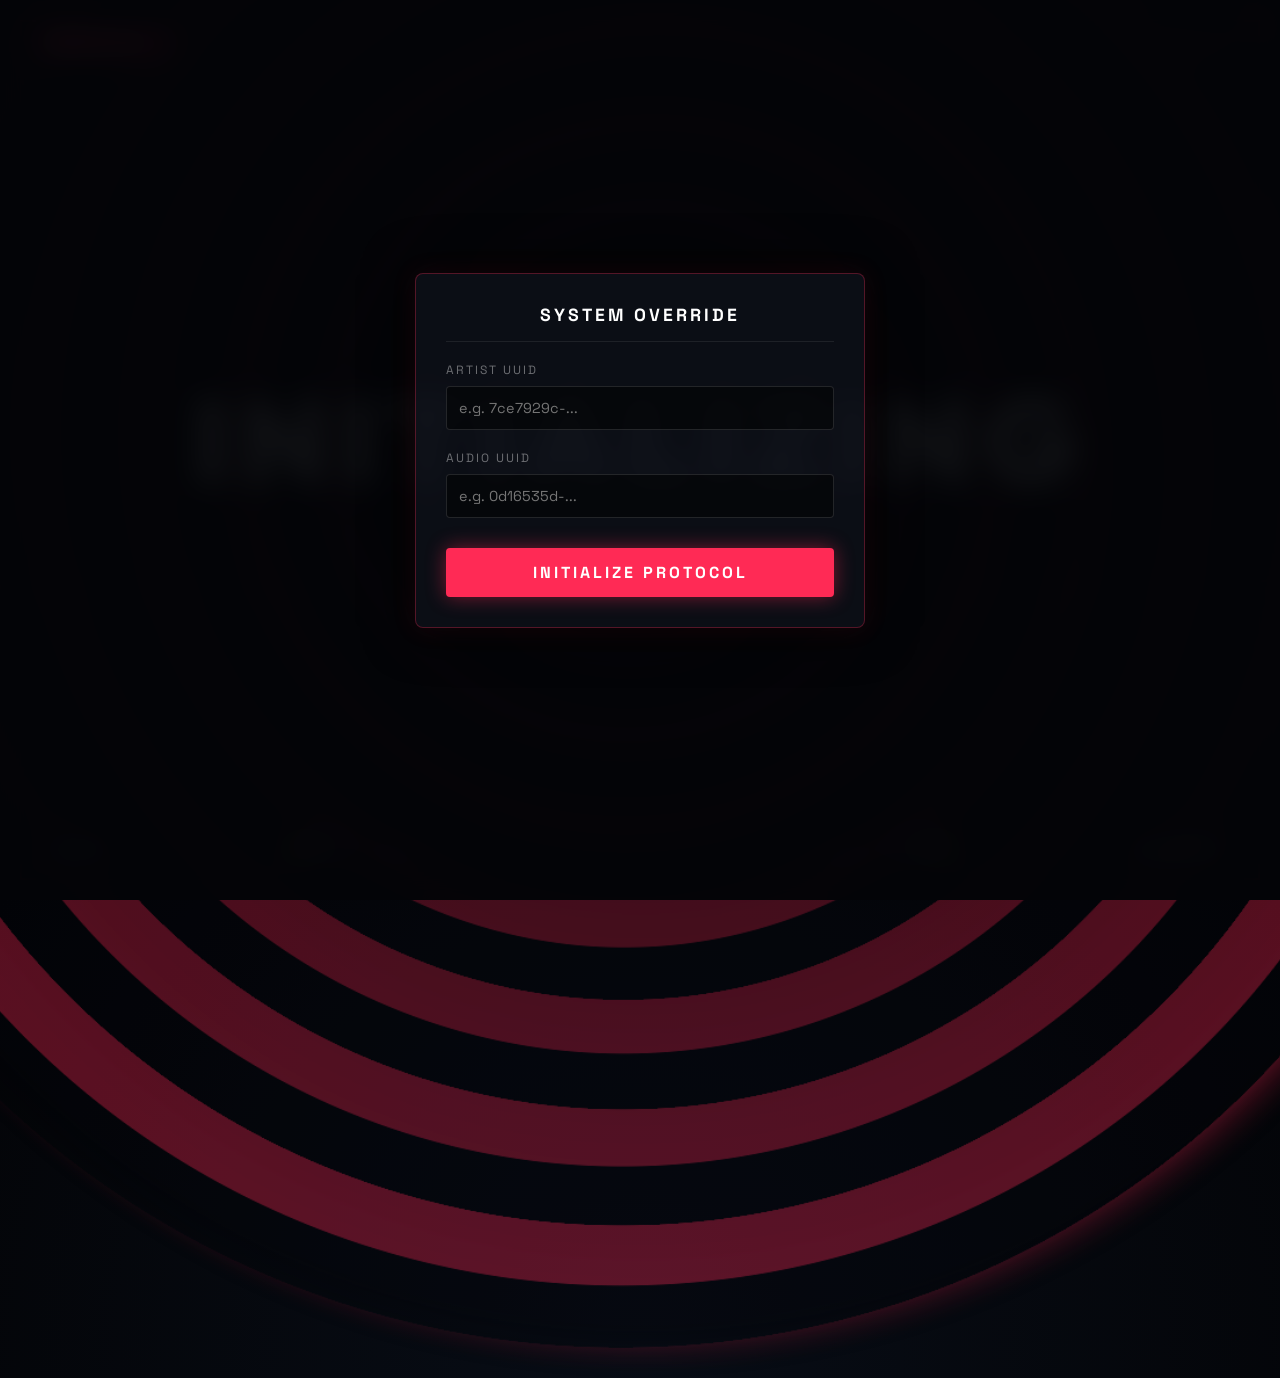
==== commit 62658918: "some update." ====
--- a/vttplayer.html
+++ b/vttplayer.html
@@ -6,7 +6,7 @@
       name="viewport"
       content="width=device-width, initial-scale=1.0, maximum-scale=1.0, user-scalable=no"
     />
-    <title>SAMARITAN // RESONANCE PLAYER</title>
+    <title>HETAIRA SPIRAL // RESONANCE PLAYER</title>
     <link rel="preconnect" href="https://fonts.googleapis.com" />
     <link rel="preconnect" href="https://fonts.gstatic.com" crossorigin />
     <link
@@ -24,6 +24,7 @@
         --zen-white: #f3f6fa;
         --muted-gray: rgba(255, 255, 255, 0.4);
         --hud-border: rgba(255, 255, 255, 0.08);
+        --sd-spiral-duration: 2.8s;
       }
 
       * {
@@ -48,13 +49,13 @@
         font-family: "Outfit", sans-serif;
       }
 
-      /* Ambient Canvas */
+      /* Ambient Wave Canvas */
       #ambientCanvas {
         position: absolute;
         inset: 0;
         width: 100%;
         height: 100%;
-        z-index: 1;
+        z-index: 3; /* in front of the spiral */
         pointer-events: none;
       }
 
@@ -63,11 +64,51 @@
         inset: 0;
         background: radial-gradient(
           circle at center,
-          transparent 30%,
-          rgba(0, 0, 0, 0.8) 100%
+          transparent 20%,
+          rgba(0, 0, 0, 0.85) 100%
         );
         pointer-events: none;
         z-index: 2;
+      }
+
+      /* Hypnotic Red Spiral Stage */
+      .spiral-stage {
+        position: absolute;
+        top: 50%;
+        left: 50%;
+        transform: translate(-50%, -50%);
+        width: max(145vw, 145vh);
+        height: max(145vw, 145vh);
+        display: flex;
+        align-items: center;
+        justify-content: center;
+        pointer-events: none;
+        z-index: 1; /* behind the ambient lines/circles */
+        opacity: 0.38; /* Light subtle spiral behind the text */
+        transition: opacity 0.8s ease;
+      }
+
+      #spiralCanvas {
+        width: 100%;
+        height: 100%;
+        border-radius: 50%;
+        animation: sd-spiral-rotate var(--sd-spiral-duration, 2.8s) linear
+          infinite;
+        animation-play-state: paused;
+        will-change: transform;
+      }
+
+      .spiral-spinning #spiralCanvas {
+        animation-play-state: running;
+      }
+
+      @keyframes sd-spiral-rotate {
+        from {
+          transform: rotate(0deg);
+        }
+        to {
+          transform: rotate(-360deg);
+        }
       }
 
       /* Framing Brackets */
@@ -78,7 +119,7 @@
         border: 1px solid var(--hud-border);
         border-radius: 4px;
         z-index: 5;
-        transition: opacity 1s cubic-bezier(0.16, 1, 0.3, 1);
+        transition: opacity 0.5s cubic-bezier(0.16, 1, 0.3, 1);
       }
 
       .corner {
@@ -125,7 +166,9 @@
         letter-spacing: 3px;
         color: var(--muted-gray);
         z-index: 6;
-        transition: opacity 1s cubic-bezier(0.16, 1, 0.3, 1);
+        transition:
+          opacity 0.5s cubic-bezier(0.16, 1, 0.3, 1),
+          transform 0.5s ease;
       }
 
       .system-badge {
@@ -174,8 +217,9 @@
         line-height: 1;
         white-space: nowrap;
         text-shadow:
-          0 0 35px rgba(255, 255, 255, 0.3),
-          0 0 80px var(--samaritan-deep-glow);
+          0 0 25px rgba(0, 0, 0, 0.9),
+          0 0 45px rgba(0, 0, 0, 0.8),
+          0 0 70px var(--samaritan-deep-glow);
         transition:
           transform 0.28s cubic-bezier(0.2, 0.8, 0.2, 1),
           filter 0.28s ease,
@@ -197,7 +241,7 @@
         border-left: 12px solid transparent;
         border-right: 12px solid transparent;
         border-bottom: 22px solid var(--samaritan-crimson);
-        filter: drop-shadow(0 0 14px var(--samaritan-crimson));
+        filter: drop-shadow(0 0 16px var(--samaritan-crimson));
         animation: hypnoticFloat 3.8s ease-in-out infinite alternate;
         transition: all 0.3s cubic-bezier(0.16, 1, 0.3, 1);
       }
@@ -227,18 +271,65 @@
         z-index: 20;
         font-family: "Space Grotesk", monospace;
         transition:
-          opacity 1s cubic-bezier(0.16, 1, 0.3, 1),
-          transform 1s ease;
+          opacity 0.5s cubic-bezier(0.16, 1, 0.3, 1),
+          transform 0.5s ease;
       }
 
       .autohide {
-        opacity: 0.05 !important;
-        transform: translateY(6px);
-      }
-
-      body:hover .autohide {
-        opacity: 1 !important;
+        opacity: 0 !important;
+        pointer-events: none !important;
+        transform: translateY(14px);
+      }
+
+      /* Fullscreen Auto-hide Behavior */
+      :fullscreen,
+      :-webkit-full-screen {
+        cursor: default;
+      }
+
+      :fullscreen.idle-hidden,
+      :-webkit-full-screen.idle-hidden {
+        cursor: none;
+      }
+
+      :fullscreen .hud-controls,
+      :-webkit-full-screen .hud-controls {
+        opacity: 0;
+        pointer-events: none;
+        transform: translateY(20px);
+      }
+
+      :fullscreen .hud-header,
+      :-webkit-full-screen .hud-header {
+        opacity: 0;
+        pointer-events: none;
+        transform: translateY(-20px);
+      }
+
+      :fullscreen .hud-frame,
+      :-webkit-full-screen .hud-frame {
+        opacity: 0;
+        pointer-events: none;
+      }
+
+      :fullscreen.controls-active .hud-controls,
+      :-webkit-full-screen.controls-active .hud-controls {
+        opacity: 1;
+        pointer-events: auto;
         transform: translateY(0);
+      }
+
+      :fullscreen.controls-active .hud-header,
+      :-webkit-full-screen.controls-active .hud-header {
+        opacity: 1;
+        pointer-events: auto;
+        transform: translateY(0);
+      }
+
+      :fullscreen.controls-active .hud-frame,
+      :-webkit-full-screen.controls-active .hud-frame {
+        opacity: 1;
+        pointer-events: none;
       }
 
       .playback-group {
@@ -411,41 +502,6 @@
         transform: scale(0.98);
       }
 
-      /* Light Spiral (behind the word) */
-      .spiral-wrap {
-        position: absolute;
-        inset: 0;
-        overflow: hidden;
-        z-index: 2;
-        pointer-events: none;
-      }
-      #spiralCanvas {
-        position: absolute;
-        left: 50%;
-        top: 50%;
-        transform: translate(-50%, -50%) rotate(0deg);
-        opacity: 0.55;
-        animation: spiralRotate 6s linear infinite;
-        animation-play-state: paused;
-      }
-      #spiralCanvas.spinning {
-        animation-play-state: running;
-      }
-      @keyframes spiralRotate {
-        to {
-          transform: translate(-50%, -50%) rotate(-360deg);
-        }
-      }
-
-      /* Fullscreen: hide player controls */
-      :fullscreen .hud-controls,
-      :fullscreen .hud-header {
-        display: none !important;
-      }
-      :fullscreen {
-        cursor: none;
-      }
-
       /* Small/Landscape Adjustments */
       @media (max-height: 520px) {
         .hud-frame {
@@ -480,9 +536,15 @@
     </style>
   </head>
   <body>
-    <canvas id="ambientCanvas"></canvas>
-    <div class="spiral-wrap"><canvas id="spiralCanvas"></canvas></div>
-    <div class="vignette"></div>
+    <!-- Hypnotic Red Spiral Stage -->
+    <div class="spiral-stage" id="spiralStage">
+      <canvas id="spiralCanvas"></canvas>
+    </div>
+
+    <div>
+      <canvas id="ambientCanvas"></canvas>
+      <div class="vignette"></div>
+    </div>
 
     <!-- HUD Framing -->
     <div class="hud-frame" id="hudFrame">
@@ -503,7 +565,6 @@
     <!-- Hypnotic Center Display -->
     <div class="viewport-center">
       <div class="samaritan-word" id="wordDisplay">INITIALIZING</div>
-      <div class="samaritan-marker" id="marker"></div>
     </div>
 
     <!-- Glass Controls Dock -->
@@ -521,9 +582,6 @@
           </div>
           <div class="time-readout">
             <span id="currentTime">00:00.0</span>
-            <span id="threatStatus" style="color: var(--samaritan-crimson)"
-              >FLOW STATE: LOCKED</span
-            >
             <span id="totalTime">00:00.0</span>
           </div>
         </div>
@@ -581,6 +639,8 @@
       const trackTitleDisp = document.getElementById("trackTitle");
       const canvas = document.getElementById("ambientCanvas");
       const ctx = canvas.getContext("2d");
+      const spiralStage = document.getElementById("spiralStage");
+      const spiralCanvas = document.getElementById("spiralCanvas");
 
       // Auto-hide References
       const hudFrame = document.getElementById("hudFrame");
@@ -601,10 +661,107 @@
       let transcript = [];
 
       // ==========================================
+      // URL OPTIONS: ?spiral=off  ?ambient=off  (also 0 / false / no / hide)
+      // ==========================================
+      const _q = new URLSearchParams(window.location.search);
+      const isOff = (k) =>
+        ["0", "off", "false", "no", "hide", "none"].includes(
+          (_q.get(k) || "").toLowerCase(),
+        );
+      const SPIRAL_ON = !isOff("spiral");
+      const AMBIENT_ON = !isOff("ambient");
+      if (!SPIRAL_ON) spiralStage.style.display = "none";
+      if (!AMBIENT_ON) canvas.style.display = "none";
+
+      // ==========================================
+      // HYPNOTIC RED SPIRAL GENERATION (WIDENING BANDS)
+      // ==========================================
+      function generateRedSpiral() {
+        const size = 1600;
+        spiralCanvas.width = size;
+        spiralCanvas.height = size;
+        const sCtx = spiralCanvas.getContext("2d");
+        const imgData = sCtx.createImageData(size, size);
+        const data = imgData.data;
+
+        const cx = size / 2;
+        const cy = size / 2;
+        const R = cx;
+        const TURNS = 11; // rings from centre to edge
+        const POWER = 1.5; // >1 = tight core, bands widen outward
+        const invPower = 1 / POWER;
+        const invTwoPi = 1 / (2 * Math.PI);
+
+        let idx = 0;
+        for (let y = 0; y < size; y++) {
+          const dy = y - cy;
+          const dy2 = dy * dy;
+          for (let x = 0; x < size; x++) {
+            const dx = x - cx;
+            const r = Math.sqrt(dx * dx + dy2);
+
+            if (r > R) {
+              data[idx + 3] = 0;
+              idx += 4;
+              continue;
+            }
+
+            const theta = Math.atan2(dy, dx);
+            const normTheta = (theta + Math.PI) * invTwoPi;
+            // phase (in turns) grows with r^(1/POWER) -> pitch grows outward
+            const phase = TURNS * Math.pow(r / R, invPower);
+            const f = (((phase - normTheta) % 1) + 1) % 1;
+
+            // Equal-width band and gap (50/50), thinning slightly at the core
+            const taper = Math.min(1, Math.pow(r / 40, 0.6));
+            const halfWidth = 0.12 + 0.13 * taper; // max 0.25 = 50%
+            const dist = Math.abs(f - 0.25);
+            const distToEdge = halfWidth - dist;
+
+            // Screen-space antialiasing from the local phase gradient
+            const dPhaseDr =
+              (TURNS * invPower * Math.pow(Math.max(r, 1), invPower - 1)) /
+              Math.pow(R, invPower);
+            const grad = Math.sqrt(
+              dPhaseDr * dPhaseDr + Math.pow(invTwoPi / Math.max(r, 1.2), 2),
+            );
+            const edgeWidth = Math.max(0.002, grad * 0.85);
+            const bandT = Math.max(
+              0,
+              Math.min(1, 0.5 + distToEdge / edgeWidth),
+            );
+
+            // Small fade only at the very rim of the circle
+            const edgeFade =
+              r > 0.94 * R ? Math.max(0, (R - r) / (0.06 * R)) : 1;
+
+            // Colour ramps with radius: deep red core -> bright crimson edge
+            const t = Math.pow(r / R, 0.8);
+            const redVal = 70 + 175 * t;
+            const greenVal = 4 + 34 * t;
+            const blueVal = 18 + 62 * t;
+
+            data[idx] = Math.round(
+              (redVal * bandT + 4 * (1 - bandT)) * edgeFade,
+            );
+            data[idx + 1] = Math.round(
+              (greenVal * bandT + 3 * (1 - bandT)) * edgeFade,
+            );
+            data[idx + 2] = Math.round(
+              (blueVal * bandT + 8 * (1 - bandT)) * edgeFade,
+            );
+            data[idx + 3] = Math.round(255 * edgeFade);
+
+            idx += 4;
+          }
+        }
+        sCtx.putImageData(imgData, 0, 0);
+      }
+      if (SPIRAL_ON) generateRedSpiral();
+
+      // ==========================================
       // DATA FETCHING & INITIALIZATION
       // ==========================================
-
-      // Params end up in URLs: only real UUIDs are accepted (anything else opens the picker).
       const UUID_RE = /^[0-9a-f]{8}(-[0-9a-f]{4}){3}-[0-9a-f]{12}$/i;
       const urlParams = new URLSearchParams(window.location.search);
       const uuidParam = urlParams.get("uuid") || urlParams.get("id");
@@ -632,7 +789,6 @@
       });
 
       async function fetchRecord(artist, uuid) {
-        // full record: hetaira-db/<artist>/records/<uuid>.json
         if (artist && uuid) {
           try {
             const res = await fetch(
@@ -643,7 +799,6 @@
             if (res.ok) return await res.json();
           } catch (e) {}
         }
-        // no artist in the link: find the record in the public index
         try {
           const res = await fetch(
             window.resolveDbUrl("summary-all.json", { fresh: true }),
@@ -665,8 +820,6 @@
 
           trackTitleDisp.textContent = item?.title || "VISUALIZER PROTOCOL";
 
-          // Audio: hetaira-c1, then c2, then c3 (same layout). crossOrigin is required: the analyser below
-          // would otherwise receive silence from cross-origin media and mute the sound.
           const audioFile =
             (typeof item?.file === "string" && item.file) ||
             `${resolvedArtist}/audio/${uuid}.mp3`;
@@ -675,7 +828,6 @@
           audio.crossOrigin = "anonymous";
           audio.addEventListener("error", () => {
             if (mirror + 1 < audioUrls.length) {
-              // try the next repo, keep the position
               const t = audio.currentTime,
                 wasPlaying = !audio.paused;
               audio.src = audioUrls[++mirror];
@@ -686,7 +838,6 @@
             }
           });
 
-          // Subtitles: the record's `vtt` path (hetaira-vtt/<artist>/vtt/<uuid>.vtt); a flag/empty value falls back to that convention
           const vttPath =
             typeof item?.vtt === "string" && item.vtt
               ? item.vtt
@@ -702,7 +853,6 @@
             transitionWord("VTT ERROR");
           }
 
-          // Initialize audio regardless of VTT success
           if (audioUrls.length) audio.src = audioUrls[0];
           else transitionWord("AUDIO ERROR");
         } catch (error) {
@@ -714,7 +864,6 @@
       // ==========================================
       // VTT PARSING ENGINE
       // ==========================================
-
       function timeToSeconds(timeStr) {
         const parts = timeStr.split(/[:.,]/);
         let hours = 0,
@@ -808,7 +957,6 @@
       // ==========================================
       // AUDIO & VISUAL LOGIC
       // ==========================================
-
       function setupAudioNodes() {
         if (audioCtx) return;
         try {
@@ -838,6 +986,9 @@
           let sum = 0;
           for (let i = 0; i < buffer.length; i++) sum += buffer[i];
           energy = Math.max(0.12, sum / buffer.length / 95);
+
+          // Softly pulse the spiral opacity with audio resonance
+          spiralStage.style.opacity = (0.35 + energy * 0.22).toFixed(3);
         }
 
         ripplePhase += 0.012 + energy * 0.01;
@@ -875,15 +1026,15 @@
           ctx.stroke();
         }
       }
-      drawHypnoticField();
+      if (AMBIENT_ON) drawHypnoticField();
 
       function transitionWord(word) {
         wordDisplay.classList.add("transitioning");
-        marker.style.transform = "translateY(16px) scale(1.1)";
+        if (marker) marker.style.transform = "translateY(16px) scale(1.1)";
         setTimeout(() => {
           wordDisplay.textContent = word;
           wordDisplay.classList.remove("transitioning");
-          marker.style.transform = "translateY(8px) scale(1)";
+          if (marker) marker.style.transform = "translateY(8px) scale(1)";
         }, 160);
       }
 
@@ -899,17 +1050,31 @@
         if (audio.paused) {
           try {
             await audio.play();
-            playBtn.textContent = "❚❚ PAUSE";
           } catch (e) {
             console.warn("Audio play blocked or failed:", e);
           }
         } else {
           audio.pause();
-          playBtn.textContent = "▶ PLAY";
         }
       }
 
       playBtn.addEventListener("click", togglePlay);
+
+      audio.addEventListener("play", () => {
+        spiralStage.classList.add("spiral-spinning");
+        playBtn.textContent = "❚❚ PAUSE";
+      });
+
+      audio.addEventListener("pause", () => {
+        spiralStage.classList.remove("spiral-spinning");
+        playBtn.textContent = "▶ PLAY";
+      });
+
+      audio.addEventListener("ended", () => {
+        spiralStage.classList.remove("spiral-spinning");
+        playBtn.textContent = "▶ PLAY";
+        lastRenderedIndex = -1;
+      });
 
       audio.addEventListener("loadedmetadata", () => {
         totalTimeDisp.textContent = formatTime(audio.duration);
@@ -920,6 +1085,7 @@
         console.warn("Audio failed to load:", audio.src);
         playBtn.textContent = "FEED ERROR";
         transitionWord("AUDIO ERROR");
+        spiralStage.classList.remove("spiral-spinning");
       });
 
       audio.addEventListener("timeupdate", () => {
@@ -945,11 +1111,6 @@
         }
       });
 
-      audio.addEventListener("ended", () => {
-        playBtn.textContent = "▶ PLAY";
-        lastRenderedIndex = -1;
-      });
-
       function formatTime(secs) {
         if (isNaN(secs) || !isFinite(secs)) return "00:00.0";
         const m = Math.floor(secs / 60);
@@ -986,83 +1147,80 @@
         lastRenderedIndex = -1;
       });
 
+      // ==========================================
+      // FULLSCREEN & CONTROLS AUTO-HIDE LOGIC
+      // ==========================================
+      function isFullscreen() {
+        return !!(
+          document.fullscreenElement || document.webkitFullscreenElement
+        );
+      }
+
       fsBtn.addEventListener("click", () => {
-        if (!document.fullscreenElement)
+        if (!isFullscreen()) {
           document.documentElement.requestFullscreen().catch(() => {});
-        else if (document.exitFullscreen) document.exitFullscreen();
+        } else {
+          if (document.exitFullscreen) document.exitFullscreen();
+        }
       });
 
       function resetIdleTimer() {
-        hudControls.classList.remove("autohide");
-        hudHeader.classList.remove("autohide");
-        hudFrame.classList.remove("autohide");
         clearTimeout(idleTimer);
+
+        if (isFullscreen()) {
+          document.documentElement.classList.add("controls-active");
+          document.documentElement.classList.remove("idle-hidden");
+        } else {
+          hudControls.classList.remove("autohide");
+          hudHeader.classList.remove("autohide");
+          hudFrame.classList.remove("autohide");
+        }
+
+        // Hide faster in fullscreen (2s) vs windowed (3.5s)
+        const timeout = isFullscreen() ? 2000 : 3500;
         idleTimer = setTimeout(() => {
-          if (!audio.paused) {
-            hudControls.classList.add("autohide");
-            hudHeader.classList.add("autohide");
-            hudFrame.classList.add("autohide");
+          if (!audio.paused || isFullscreen()) {
+            if (isFullscreen()) {
+              document.documentElement.classList.remove("controls-active");
+              document.documentElement.classList.add("idle-hidden");
+            } else {
+              hudControls.classList.add("autohide");
+              hudHeader.classList.add("autohide");
+              hudFrame.classList.add("autohide");
+            }
           }
-        }, 3500);
-      }
+        }, timeout);
+      }
+
+      document.addEventListener("fullscreenchange", () => {
+        if (isFullscreen()) {
+          fsBtn.textContent = "EXIT FS";
+          resetIdleTimer();
+        } else {
+          fsBtn.textContent = "FULLSCREEN";
+          document.documentElement.classList.remove(
+            "controls-active",
+            "idle-hidden",
+          );
+          hudControls.classList.remove("autohide");
+          hudHeader.classList.remove("autohide");
+          hudFrame.classList.remove("autohide");
+        }
+      });
+
       window.addEventListener("mousemove", resetIdleTimer);
       window.addEventListener("touchstart", resetIdleTimer);
 
-      // ==========================================
-      // LIGHT SPIRAL
-      // ==========================================
-      const spiralCanvas = document.getElementById("spiralCanvas");
-      function drawSpiral() {
-        const size = Math.ceil(
-          Math.hypot(window.innerWidth, window.innerHeight),
-        );
-        const dpr = Math.min(window.devicePixelRatio || 1, 2);
-        spiralCanvas.width = size * dpr;
-        spiralCanvas.height = size * dpr;
-        spiralCanvas.style.width = size + "px";
-        spiralCanvas.style.height = size + "px";
-        const c = spiralCanvas.getContext("2d");
-        c.scale(dpr, dpr);
-        c.clearRect(0, 0, size, size);
-        const cx = size / 2,
-          cy = size / 2,
-          maxR = size / 2;
-        const arms = 6,
-          turns = 3.2;
-        for (let a = 0; a < arms; a++) {
-          const offset = (a / arms) * Math.PI * 2;
-          const steps = 400;
-          c.beginPath();
-          for (let i = 0; i <= steps; i++) {
-            const t = i / steps;
-            const r = t * maxR;
-            const ang = offset + t * turns * Math.PI * 2;
-            const x = cx + Math.cos(ang) * r;
-            const y = cy + Math.sin(ang) * r;
-            i ? c.lineTo(x, y) : c.moveTo(x, y);
-          }
-          const g = c.createRadialGradient(cx, cy, 0, cx, cy, maxR);
-          g.addColorStop(0, "rgba(255,255,255,0.0)");
-          g.addColorStop(0.15, "rgba(255,255,255,0.35)");
-          g.addColorStop(1, "rgba(255,255,255,0.08)");
-          c.strokeStyle = g;
-          c.lineWidth = Math.max(10, size * 0.018);
-          c.lineCap = "round";
-          c.stroke();
-        }
-      }
-      drawSpiral();
-      window.addEventListener("resize", drawSpiral);
-      audio.addEventListener("play", () =>
-        spiralCanvas.classList.add("spinning"),
-      );
-      audio.addEventListener("pause", () =>
-        spiralCanvas.classList.remove("spinning"),
-      );
-      audio.addEventListener("ended", () =>
-        spiralCanvas.classList.remove("spinning"),
-      );
-      if (!audio.paused) spiralCanvas.classList.add("spinning");
+      // Double-click background to toggle fullscreen
+      window.addEventListener("dblclick", (e) => {
+        if (e.target.closest(".hud-controls, .selection-modal, button, input"))
+          return;
+        if (!isFullscreen()) {
+          document.documentElement.requestFullscreen().catch(() => {});
+        } else {
+          if (document.exitFullscreen) document.exitFullscreen();
+        }
+      });
     </script>
   </body>
 </html>
